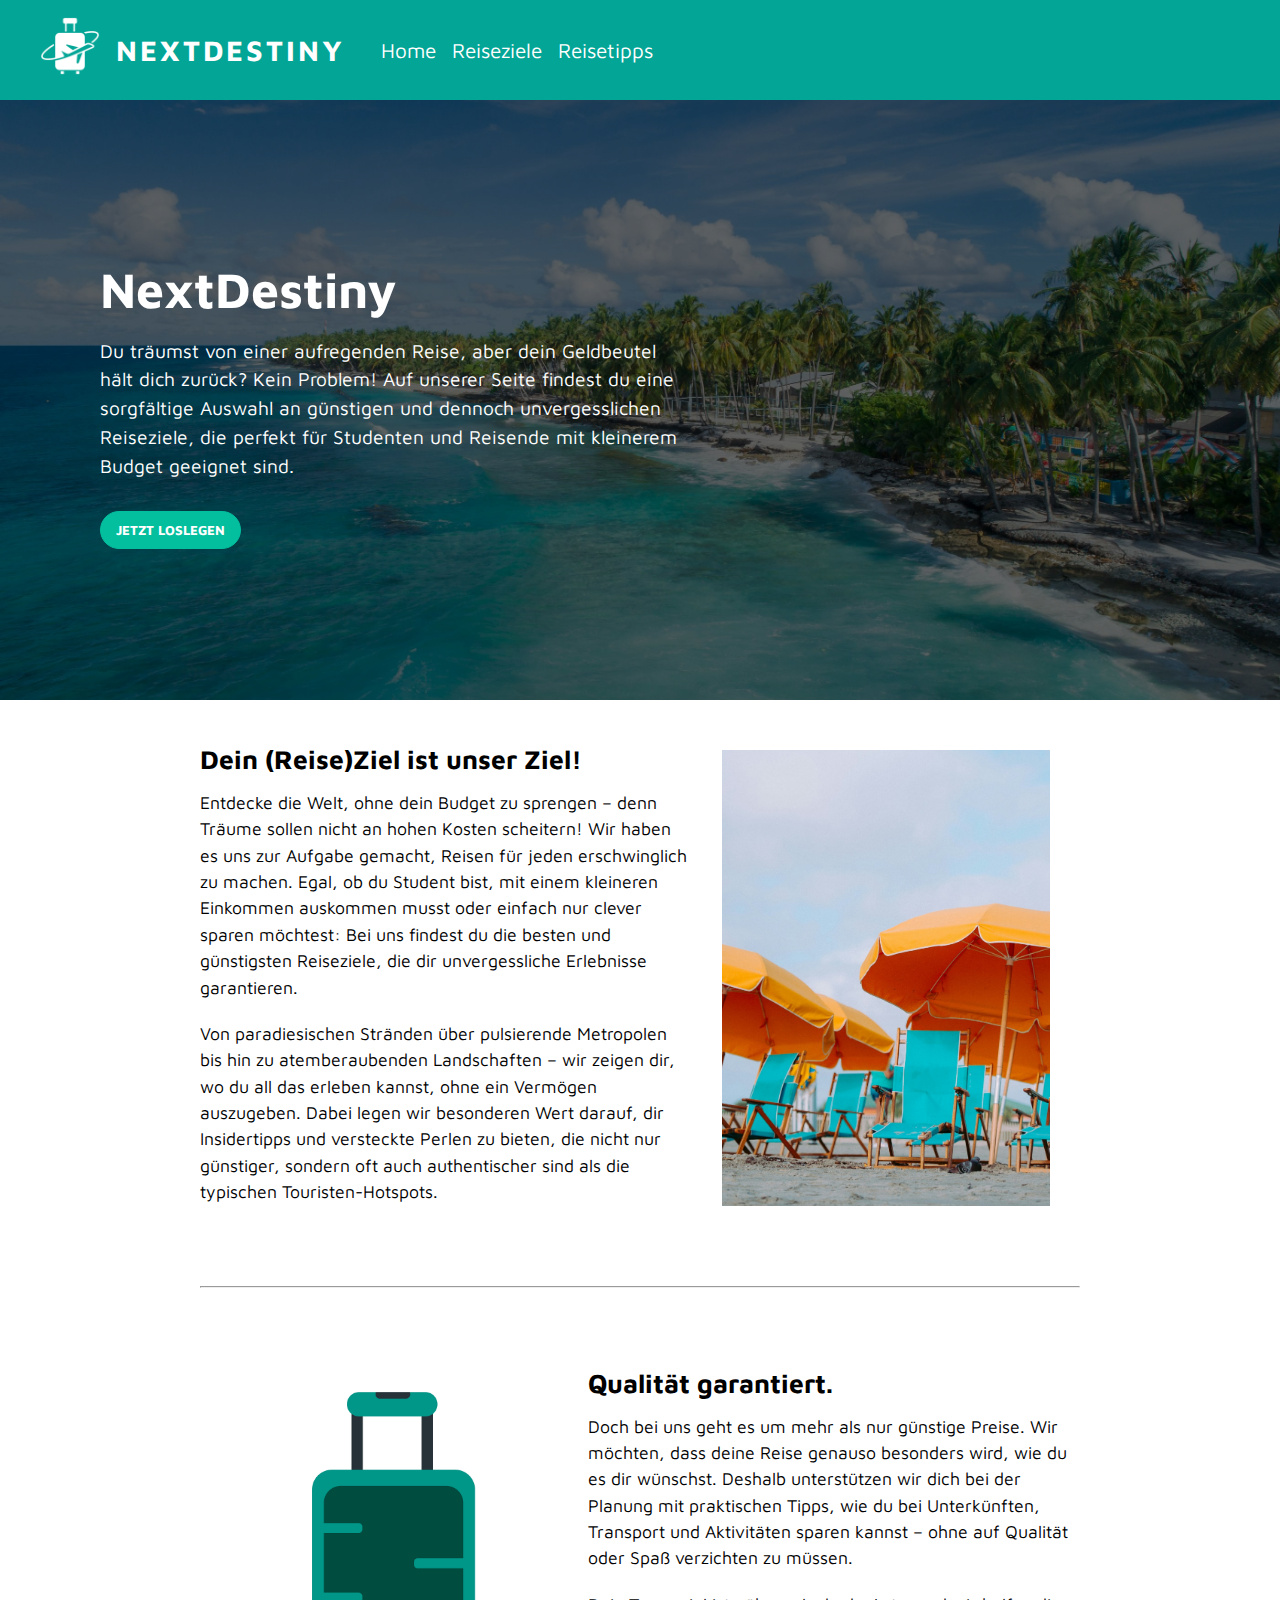
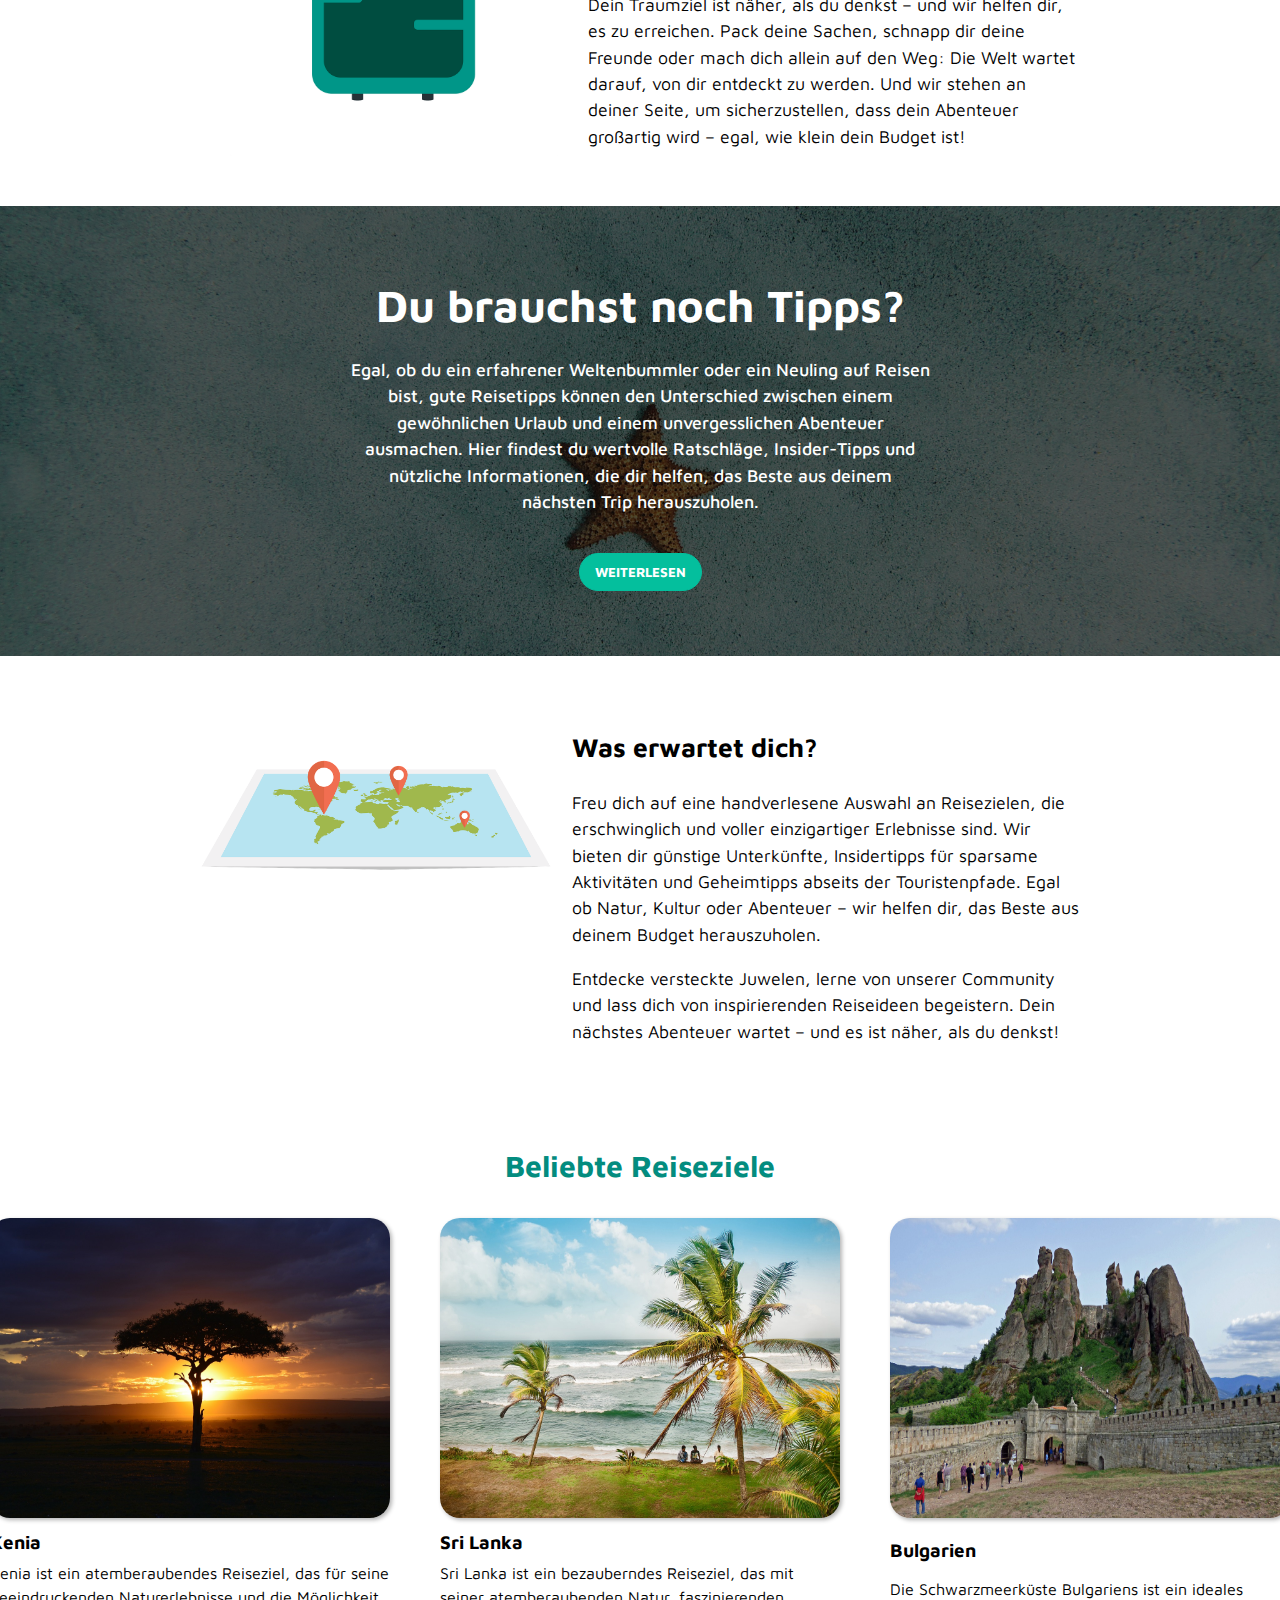
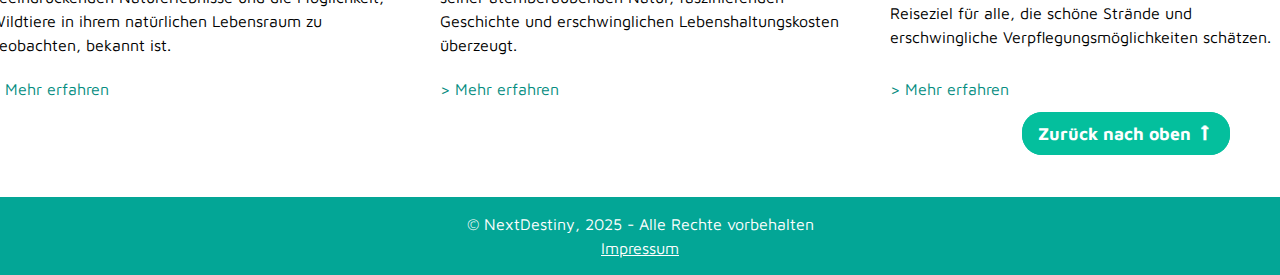
==== index.html @ 3f6e86ed "Initialer Commit" ====
<!DOCTYPE html>
<html lang="de">
<head>
  <meta name="viewport" content="width=device-width, initial-scale=1.0">
  <meta charset="UTF-8">
  <link rel="stylesheet" href="./css/style.css">
  <link rel="stylesheet" href="./css/tablet.css">
  <link rel="stylesheet" href="./css/mobile.css">



  <title>NextDestiny</title>
</head>
<body>
  <header>
    <!-- Navigation -->
    <nav class="navbar" id="navbar">
      <div class="menu-toggle" id="mobile-menu">
        <span class="bar"></span>
        <span class="bar"></span>
        <span class="bar"></span>
      </div>
        <ul class="nav-list">
          <li><a href="./index.html"><img src="./img/logo.png" alt=""></a></li>
          <li class="name"><a href="./index.html">NextDestiny</a></li>
          <li><a href="./index.html">Home</a></li>
          <li><a href="./reiseziele.html">Reiseziele</a></li>
          <li><a href="./reisetipps.html">Reisetipps</a></li>
        </ul>
    </nav>

    <!-- Banner -->
    <div class="header-image">
      <div class="background-img"></div>
      <div class="text">
        <h1>NextDestiny</h1>
        <p>Du träumst von einer aufregenden Reise, aber dein Geldbeutel hält dich zurück? Kein Problem! Auf unserer Seite findest du eine sorgfältige Auswahl an günstigen und dennoch unvergesslichen Reiseziele, die perfekt für Studenten und Reisende mit kleinerem Budget geeignet sind. </p>
        <button><a href="#about-1">Jetzt loslegen</a></button>
      </div>
    </div>

  </header>

  <main>
    <section id="about-1">
        <div class="about-container">
          <div class="about-text">
            <h2>Dein (Reise)Ziel ist unser Ziel!</h2>
            <p>
              Entdecke die Welt, ohne dein Budget zu sprengen – denn Träume sollen nicht an hohen Kosten scheitern! Wir haben es uns zur Aufgabe gemacht, Reisen für jeden erschwinglich zu machen. Egal, ob du Student bist, mit einem kleineren Einkommen auskommen musst oder einfach nur clever sparen möchtest: Bei uns findest du die besten und günstigsten Reiseziele, die dir unvergessliche Erlebnisse garantieren.
            </p>

            <p>
              Von paradiesischen Stränden über pulsierende Metropolen bis hin zu atemberaubenden Landschaften – wir zeigen dir, wo du all das erleben kannst, ohne ein Vermögen auszugeben. Dabei legen wir besonderen Wert darauf, dir Insidertipps und versteckte Perlen zu bieten, die nicht nur günstiger, sondern oft auch authentischer sind als die typischen Touristen-Hotspots.
            </p>
          </div>
          <div class="about-img">
            <img src="./img/about-1.jpg" alt="Blick auf blaue Liegen und orangene Sonnenschirme, die im warmen Sand an einem Strand aufgestellt sind">
          </div>
        </div>
    </section>

    <hr>

    <section id="about-2">
      <div class="about-container">
        <div class="about-img">
          <img src="./img/about-img.png" alt="Illustration eines Reisekoffers">
        </div>
        <div class="about-text">
          <h2>Qualität garantiert.</h2>
          <p>
            Doch bei uns geht es um mehr als nur günstige Preise. Wir möchten, dass deine Reise genauso besonders wird, wie du es dir wünschst. Deshalb unterstützen wir dich bei der Planung mit praktischen Tipps, wie du bei Unterkünften, Transport und Aktivitäten sparen kannst – ohne auf Qualität oder Spaß verzichten zu müssen.
          </p>

          <p>
            Dein Traumziel ist näher, als du denkst – und wir helfen dir, es zu erreichen. Pack deine Sachen, schnapp dir deine Freunde oder mach dich allein auf den Weg: Die Welt wartet darauf, von dir entdeckt zu werden. Und wir stehen an deiner Seite, um sicherzustellen, dass dein Abenteuer großartig wird – egal, wie klein dein Budget ist!
          </p>
        </div>
      </div>
    </section>

    <section id="tipps">
      <!-- Banner 2 -->
      <div class="tipps-image">
        <div class="tipps-background-img"></div>
        <div class="tipps-text">
          <h1>Du brauchst noch Tipps?</h1>
          <p>Egal, ob du ein erfahrener Weltenbummler oder ein Neuling auf Reisen bist, gute Reisetipps können den Unterschied zwischen einem gewöhnlichen Urlaub und einem unvergesslichen Abenteuer ausmachen. Hier findest du wertvolle Ratschläge, Insider-Tipps und nützliche Informationen, die dir helfen, das Beste aus deinem nächsten Trip herauszuholen. </p>
          <button><a href="./reisetipps.html">Weiterlesen</a></button>
        </div>
      </div>
    </section>

    <section id="expectation">
      <img src="./img/expectation-img.png" alt="Illustration einer Landkarte, auf der ein paar Punkte makiert sind">
      <div class="expectation-text">
        <h2>Was erwartet dich?</h2>
        <p>
          Freu dich auf eine handverlesene Auswahl an Reisezielen, die erschwinglich und voller einzigartiger Erlebnisse sind. Wir bieten dir günstige Unterkünfte, Insidertipps für sparsame Aktivitäten und Geheimtipps abseits der Touristenpfade. Egal ob Natur, Kultur oder Abenteuer – wir helfen dir, das Beste aus deinem Budget herauszuholen.
        </p>

        <p>
          Entdecke versteckte Juwelen, lerne von unserer Community und lass dich von inspirierenden Reiseideen begeistern. Dein nächstes Abenteuer wartet – und es ist näher, als du denkst!
        </p>
      </div>
    </section>


    <section id="top-destinations">
      <h2>Beliebte Reiseziele</h2>

      <div class="destinations">
        <div id="column1" class="column">
          <img src="./img/destination-1.jpg" alt="Ein majestätischer Baum vor der atemberaubenden Kulisse eines kenianischen Sonnenuntergangs.">
          <h3>Kenia</h3>
          <p>Kenia ist ein atemberaubendes Reiseziel, das für seine beeindruckenden Naturerlebnisse und die Möglichkeit, Wildtiere in ihrem natürlichen Lebensraum zu beobachten, bekannt ist. </p>
          <a href="./reiseziele.html#kenia"> > Mehr erfahren</a>
        </div>

        <div id="column2" class="column">
          <img src="./img/destination-2.jpg" alt="Ein majestätischer Baum vor der atemberaubenden Kulisse eines kenianischen Sonnenuntergangs.">
          <h3>Sri Lanka</h3>
          <p>Sri Lanka ist ein bezauberndes Reiseziel, das mit seiner atemberaubenden Natur, faszinierenden Geschichte und erschwinglichen Lebenshaltungskosten überzeugt. </p>
          <a href="./reiseziele.html#sri-lanka"> > Mehr erfahren</a>
        </div>

        <div id="column3" class="column">
          <img src="./img/destination-3.jpg" alt="Ein majestätischer Baum vor der atemberaubenden Kulisse eines kenianischen Sonnenuntergangs.">
          <h3>Bulgarien</h3>
          <p>Die Schwarzmeerküste Bulgariens ist ein ideales Reiseziel für alle, die schöne Strände und erschwingliche Verpflegungsmöglichkeiten schätzen.</p>
          <a href="./reiseziele.html#bulgarien"> > Mehr erfahren</a>
        </div>
      </div>

    </section>

    <section id="back-to-top">
      <a href="#navbar">Zurück nach oben 🠕</a>
    </section>

  </main>

  <footer> &copy; NextDestiny, 2025 - Alle Rechte vorbehalten  
    <br>
    <a href="./impressum.html">Impressum</a> 
  </footer>

  <script>
    document.addEventListener("DOMContentLoaded", function() {
      document.getElementById("mobile-menu").addEventListener("click", function() {
        document.querySelector(".nav-list").classList.toggle("active");
      })
    });

    document.querySelectorAll(".nav-list a").forEach(link => {
      link.addEventListener("click", function() {
        document.querySelector(".nav-list").classList.remove("active");
      })
    })
  </script>



</body>
</html>
---- css/style.css ----
@import url('https://fonts.googleapis.com/css2?family=Maven+Pro:wght@400..900&family=Raleway:ital,wght@0,100..900;1,100..900&family=Trispace:wght@100..800&display=swap');
html {
    scroll-behavior: smooth;
}

body {
    margin: 0;
    padding: 0;
    font-family: "Maven Pro", serif;
    line-height: 1.5;
}

/* Navigation */
.navbar {
    display: flex;
    justify-content: space-between;
    background-color: #03A696;
    box-shadow: 0px 2px 4px rgba(0,0,0,0.1);
}

.nav-list {
    list-style: none;
    display: flex;
    gap: 1rem;
    align-items: center;
    justify-content: center;
}

.nav-list img {
    width: 60px;
    height: 60px;
}

.nav-list li {
    list-style: none;
    font-size: 1.3em;
}

.nav-list li a {
    text-decoration: none;
    color: white;
}

.nav-list li a:hover {
    font-weight: bold;
    transition: 0.2s ease;
}

.nav-list .name {
    font-size: 1.8em;
    letter-spacing: 3px;
    padding-right: 20px;
    text-transform: uppercase;
    font-weight: bold;
}

.menu-toggle{
    display: none;
    flex-direction: column;
    cursor: pointer;
    padding: 20px;
    /* position: absolute;  Burger Menü Rechts*/
    /*right: 20px;          Burger Menü Rechts*/
    background-color: #03A696;
}

.menu-toggle .bar {
    background-color: white;
    height: 2.5px;
    width: 30px;
    margin: 3px 0;
}

/* Banner */
.header-image {
    position: relative;
    width: 100%;
    height: 600px;
    display: flex;
    align-items: center; /* Vertikal zentrieren */
}
 .header-image p {
     width: 50%;
     font-size: 1.2em;
     margin: 10px 0;
 }
.background-img {
    background-image: url(../img/header2.jpg);
    filter: brightness(0.4);
    background-repeat: no-repeat;
    background-position: center;
    background-size: cover;
    position: absolute;
    height: 100%;
    width: 100%;
    z-index: 1;
}
.text{
    position: relative;
    color: white;
    z-index: 2;
    padding-left: 100px;
}
.text h1{
    margin: 0;
    padding: 0;
    font-size: 50px;
}
.text{
    position: relative;
    color: white;
    z-index: 2;
    padding-left: 100px;
}

.header-image button{
    margin-top: 20px;
    border: 1px solid #04BF9D;
    border-radius: 20px;
    padding: 10px 15px;
    background-color: #04BF9D ;
    cursor: pointer;
}

.header-image button:hover{
    background-color: #038C7F;
    border-color: #038C7F;
}

.header-image button a{
    text-decoration: none;
    color: white;
    font-family: "Maven Pro", serif;
    font-weight: bold;
    text-transform: uppercase;

}

/* Main */

#about-1 {
    justify-content: center; /* Zentriert den Inhalt horizontal */
    align-items: center; /* Zentriert den Inhalt vertikal */
    margin: 20px 200px;
}

#about-1 .about-container{
    display: flex;
    width: 100%;
    height: 100%;
}

#about-1 .about-text{
    width: 60%;
    display: flex;
    flex-direction: column;
    justify-content: center; /* Vertikal zentrieren des Textes */
    font-size: 1.1em;
    padding: 20px 0;

}
#about-1 .about-text p {
    margin: 10px 0;
}
#about-1 .about-text h2 {
    margin: 0;
}

#about-1 .about-img{
    width: 40%;
    display: flex;
    align-items: center; /* Zentriert das Bild vertikal */
    justify-content: center;
    padding: 30px;
}

#about-1 img{
    width: 100%;
    height: 100%;
    object-fit: cover;
}
main hr{
    margin: 50px 200px;
    color: #04BF9D;
}
#about-2 {
    justify-content: center; /* Zentriert den Inhalt horizontal */
    align-items: center; /* Zentriert den Inhalt vertikal */
    margin: 20px 200px;
}

#about-2 .about-container{
    display: flex;
    width: 100%;
    height: 100%;
}

#about-2 .about-text{
    width: 60%;
    display: flex;
    flex-direction: column;
    justify-content: center; /* Vertikal zentrieren des Textes */
    font-size: 1.1em;
    padding: 20px 0;

}
#about-2 .about-text p {
    margin: 10px 0;
}
#about-2 .about-text h2 {
    margin: 0;
}

#about-2 .about-img{
    width: 40%;
    display: flex;
    align-items: center; /* Zentriert das Bild vertikal */
    justify-content: center;
    padding: 30px;
}

#about-2 img{
    width: 100%;
    height: 100%;
    object-fit: cover;
}
/* Banner */
.tipps-image {
    position: relative;
    width: 100%;
    height: 450px;
    display: flex;
    align-items: center; /* Vertikal zentrieren */
    text-align: center;
}
.tipps-image p {
    font-size: 1.1em;
    padding: 0 350px;
    font-weight: 500;
}

.tipps-text{
    position: relative;
    color: white;
    z-index: 2;
}

.tipps-text h1{
    margin: 0;
    padding: 0;
    font-size: 45px;
}

.tipps-background-img {
    background-image: url(../img/tipps-background.jpg);
    filter: brightness(0.4);
    background-repeat: no-repeat;
    background-position: center;
    background-size: cover;
    position: absolute;
    height: 100%;
    width: 100%;
    z-index: 1;
}

.tipps-image button{
    margin-top: 20px;
    border: 1px solid #04BF9D;
    border-radius: 20px;
    padding: 10px 15px;
    background-color: #04BF9D ;
    cursor: pointer;
}

.tipps-image button:hover{
    background-color: #038C7F;
    border-color: #038C7F;
}

.tipps-image button a{
    text-decoration: none;
    color: white;
    font-family: "Maven Pro", serif;
    font-weight: bold;
    text-transform: uppercase;

}



#expectation{
    display: flex;
    margin: 50px 200px 80px 200px;

}

#expectation .expectation-text{
    text-align: left;
    font-size: 1.1em;
}

#expectation img{
    width: 40%;
    height: 40%;
    margin-top: 50px;
    margin-right: 20px;
}

#top-destinations h2{
    text-align: center;
    color: #038C7F;
    font-size: 30px;
    margin-bottom: 30px;
}
#top-destinations .destinations{
    display: flex;
    gap: 50px;
    justify-content: center;
}
#top-destinations .destinations img{
    width: 400px;
    height: 300px;
    border-radius: 20px;
    box-shadow: 2px 2px 4px rgba(0,0,0,0.3);
}
#top-destinations .destinations .column{
    width: 400px;
    display: flex;
    flex-direction: column;
    justify-content: space-between; /*Link auf gleicher Höhe*/

}
#top-destinations .destinations .column h3{
    margin-top: 10px;
    margin-bottom: 0;
}

#top-destinations .destinations .column p{
    margin-top: 5px;
    margin-bottom: 20px;
}
#top-destinations .destinations .column a{
    color: #038C7F ;
    text-decoration: none;

}

#top-destinations .destinations .column a:hover{
    color:#04BF9D ;
    text-decoration-line: underline;
}

#back-to-top{
    text-align: end;
    margin-right: 50px;
    margin-top: 20px;

}
#back-to-top a{
    text-decoration: none;
    color: white;
    font-weight: bold;
    font-size: 1.1em;
    border: 1px solid #04BF9D;
    border-radius: 20px;
    padding: 10px 15px;
    background-color: #04BF9D ;
    cursor: pointer;

}

#back-to-top a:hover{
    text-decoration-line: underline;
    background-color: #038C7F;
    border-color: #038C7F;
}

footer{
    padding: 15px 0;
    margin-top: 50px;
    background-color:  #03A696;
    color: white;
    text-align: center;
}

footer a {
    color: #FFF;
}
---- css/tablet.css ----
@media (max-width: 992px){

    .menu-toggle{
        display: flex;
        z-index: 10;
    }

    .nav-list{
        display: none; /*Menü vom Desktop ausblenden*/
        flex-direction: column;
        background-color: #03A696;
        position: absolute;
        top: 49px;
        right: 0;
        left: 0;
        padding: 20px;
        z-index: 9;
    }

    .nav-list .name{
        display: none;
    }

    .nav-list li{
        text-align: center;
        margin-bottom: 10px;
    }

    .nav-list li:last-child{
        border: none;
    }

    .nav-list.active{
        display: block;
    }

    .header-image p {
        width: 80%;
    }

    /* Content ------------------------------------------------------------------------------------------*/
    #about-1 {
        margin: 20px 100px;
    }

    #about-1 .about-text p {
        margin: 10px 0;
    }
    #about-1 .about-text h2 {
        margin: 0;
    }

    #about-1 .about-img{
        padding: 10px;
    }

    main hr{
        margin: 50px 100px;
    }

    #about-2 {
        margin: 20px;
    }

    #about-2 .about-text{
        width: 60%;
        display: flex;
        flex-direction: column;
        justify-content: center; /* Vertikal zentrieren des Textes */
        font-size: 1.1em;
        padding: 20px 0;

    }
    #about-2 .about-text p {
        margin: 10px 30px 10px 0;
    }

    #about-2 .about-img{
        width: 30%;
        display: flex;
        align-items: center; /* Zentriert das Bild vertikal */
        justify-content: center;
        padding: 10px;
    }

    #about-2 img{
        width: 100%;
        height: 100%;
        object-fit: cover;
    }
    
    #expectation{
        display: flex;
        margin-left: 50px;
        margin-right: 50px;
    }
    
    #expectation .expectation-text{
        text-align: left;
    }
    
    #expectation img{
        width: 40%;
        height: 80%;
        margin-top: 110px;
        margin-right: 20px;
    }

    /* Banner */
    .tipps-image {
        height: 400px;
    }
    .tipps-image p {
        padding: 0 100px;
    }

    .tipps-text h1{
        font-size: 40px;
    }

    #top-destinations h2{
        text-align: center;
        color: #038C7F;
        font-size: 30px;
        margin-bottom: 30px;
    }
    #top-destinations .destinations {
        display: grid;
        grid-template-columns: 1fr 1fr;
        gap: 50px;
        margin: 0 50px;
    }

    #top-destinations #column1{
        grid-column-start: 1;
        grid-column-end: 2;
        grid-row: 1;
    }
    #top-destinations #column2{
        grid-column-start: 2;
        grid-column-end: 3;
        grid-row: 1;
    }

    #top-destinations #column3{
        grid-column-start: 1;
        grid-column-end: 3;
        grid-row: 2;
    }
    #top-destinations .destinations img{
        width: 100%;
        height: auto;
        border-radius: 20px;
        box-shadow: 2px 2px 4px rgba(0,0,0,0.3);
    }
    #top-destinations .destinations .column{
        width: 100%;
        display: flex;
        flex-direction: column;
        justify-content: space-between; /*Link auf gleicher Höhe*/

    }
    #top-destinations .destinations .column h3{
        margin-top: 10px;
        margin-bottom: 0;
    }

    #top-destinations .destinations .column p{
        margin-top: 5px;
        margin-bottom: 20px;
    }
    #top-destinations .destinations .column a{
        color: #038C7F ;
        text-decoration: none;

    }

    #top-destinations .destinations .column a:hover{
        color:#04BF9D ;
        text-decoration-line: underline;
    }

    #back-to-top{
        text-align: end;
        margin-right: 50px;
        margin-top: 20px;

    }

    #back-to-top{
        text-align: end;
        margin-right: 30px;
        margin-top: 20px;

    }

    #back-to-top a{
        font-size: 1.0em;
    }
    
}
---- css/mobile.css ----
@media (max-width: 768px){

    .menu-toggle{
        display: flex;
        z-index: 10;
    }

    .nav-list{
        display: none; /*Menü vom Desktop ausblenden*/
        flex-direction: column;
        background-color: #03A696;
        position: absolute;
        top: 49px;
        right: 0;
        left: 0;
        padding: 20px;
        z-index: 9;
    }

    .nav-list .name{
        display: none;
    }

    .nav-list li{
        text-align: center;
        margin-bottom: 10px;
    }

    .nav-list li:last-child{
        border: none;
    }

    .nav-list.active{
        display: block;
        background-color: #03A696;
    }

    .header-image {
        position: relative;
        width: 100%;
        height: 600px;
        display: flex;
        align-items: center;
    }
    .header-image p {
        width: 100%;
        font-size: 1.3em;
        margin: 10px 0;
        line-height: 1.4;
    }
    .background-img {
        background-image: url(../img/header2.jpg);
        filter: brightness(0.4);
        background-repeat: no-repeat;
        background-position: center;
        background-size: cover;
        position: absolute;
        height: 100%;
        width: 100%;
        z-index: 1;
    }
    .text{
        position: relative;
        color: white;
        z-index: 2;
        padding: 40px;
        text-align: center;
    }
    .text h1{
        margin: 0;
        padding: 0;
        font-size: 55px;
    }

    .header-image button{
        margin-top: 30px;
        border: 1px solid #04BF9D;
        border-radius: 30px;
        padding: 15px 25px;
        background-color: #04BF9D ;
        cursor: pointer;
    }

    .header-image button:hover{
        background-color: #038C7F;
        border-color: #038C7F;
    }

    .header-image button a{
        text-decoration: none;
        color: white;
        font-family: "Maven Pro", serif;
        font-weight: bold;
        text-transform: uppercase;
        font-size: 1.1em;

    }

    /* Main */

    #about-1 {
        margin: 50px;
    }

    #about-1 .about-container{
        display: flex;
        flex-direction: column;
        justify-content: center;
        align-items: center;
    }

    #about-1 .about-text{
        width: 100%;
        display: flex;
        flex-direction: column;
        justify-content: center; /* Vertikal zentrieren des Textes */
        font-size: 1.1em;
        padding: 0;

    }


    #about-1 .about-img{
        width: 80%;
        padding-top: 20px;
    }


    main hr{
        margin: 50px 50px;
    }

    #about-2 {
        margin: 50px;
    }


    #about-2 .about-text{
        width: 100%;
        display: flex;
        flex-direction: column;
        justify-content: center; /* Vertikal zentrieren des Textes */
        font-size: 1.1em;
        padding: 0;

    }


    #about-2 .about-img{
       display: none;
    }

    /* Banner */
    .tipps-image {
        position: relative;
        width: 100%;
        height: 580px;
        display: flex;
        align-items: center; /* Vertikal zentrieren */
        text-align: center;
    }
    .tipps-image p {
        font-size: 1.1em;
        padding: 0 50px;
        font-weight: 500;
    }

    .tipps-text{
        position: relative;
        color: white;
        z-index: 2;
    }

    .tipps-text h1{
        margin: 0;
        padding: 0;
        font-size: 35px;
    }
    
    #expectation{
        display: block;
        margin-left: 50px;
        margin-right: 50px;
    }
    
    #expectation .expectation-text{
        text-align: left;
    }
    
    #expectation img{
        display: none;
    }

    #top-destinations .destinations {
        display: grid;
        grid-template-columns: 1fr;
        grid-template-rows: 1fr 1fr 1fr;
        gap: 50px;
        margin: 0 30px;
    }

    #top-destinations #column1{
        grid-column-start: 1;
        grid-column-end: 1;
        grid-row: 1;
    }
    #top-destinations #column2{
        grid-column-start: 1;
        grid-column-end: 1;
        grid-row: 2;
    }

    #top-destinations #column3{
        grid-column-start: 1;
        grid-column-end: 1;
        grid-row: 3;
    }

    #top-destinations .destinations img{
        width: 100%;
        height: auto;
        border-radius: 20px;
        box-shadow: 2px 2px 4px rgba(0,0,0,0.3);
    }
    #top-destinations .destinations .column{
        width: 100%;
        display: flex;
        flex-direction: column;
        justify-content: space-between; /*Link auf gleicher Höhe*/

    }

    #back-to-top{
        text-align: center;
        margin-right: 0;
        margin-top: 50px;

    }
    #back-to-top a{
        font-size: 1.0em;
    }


}
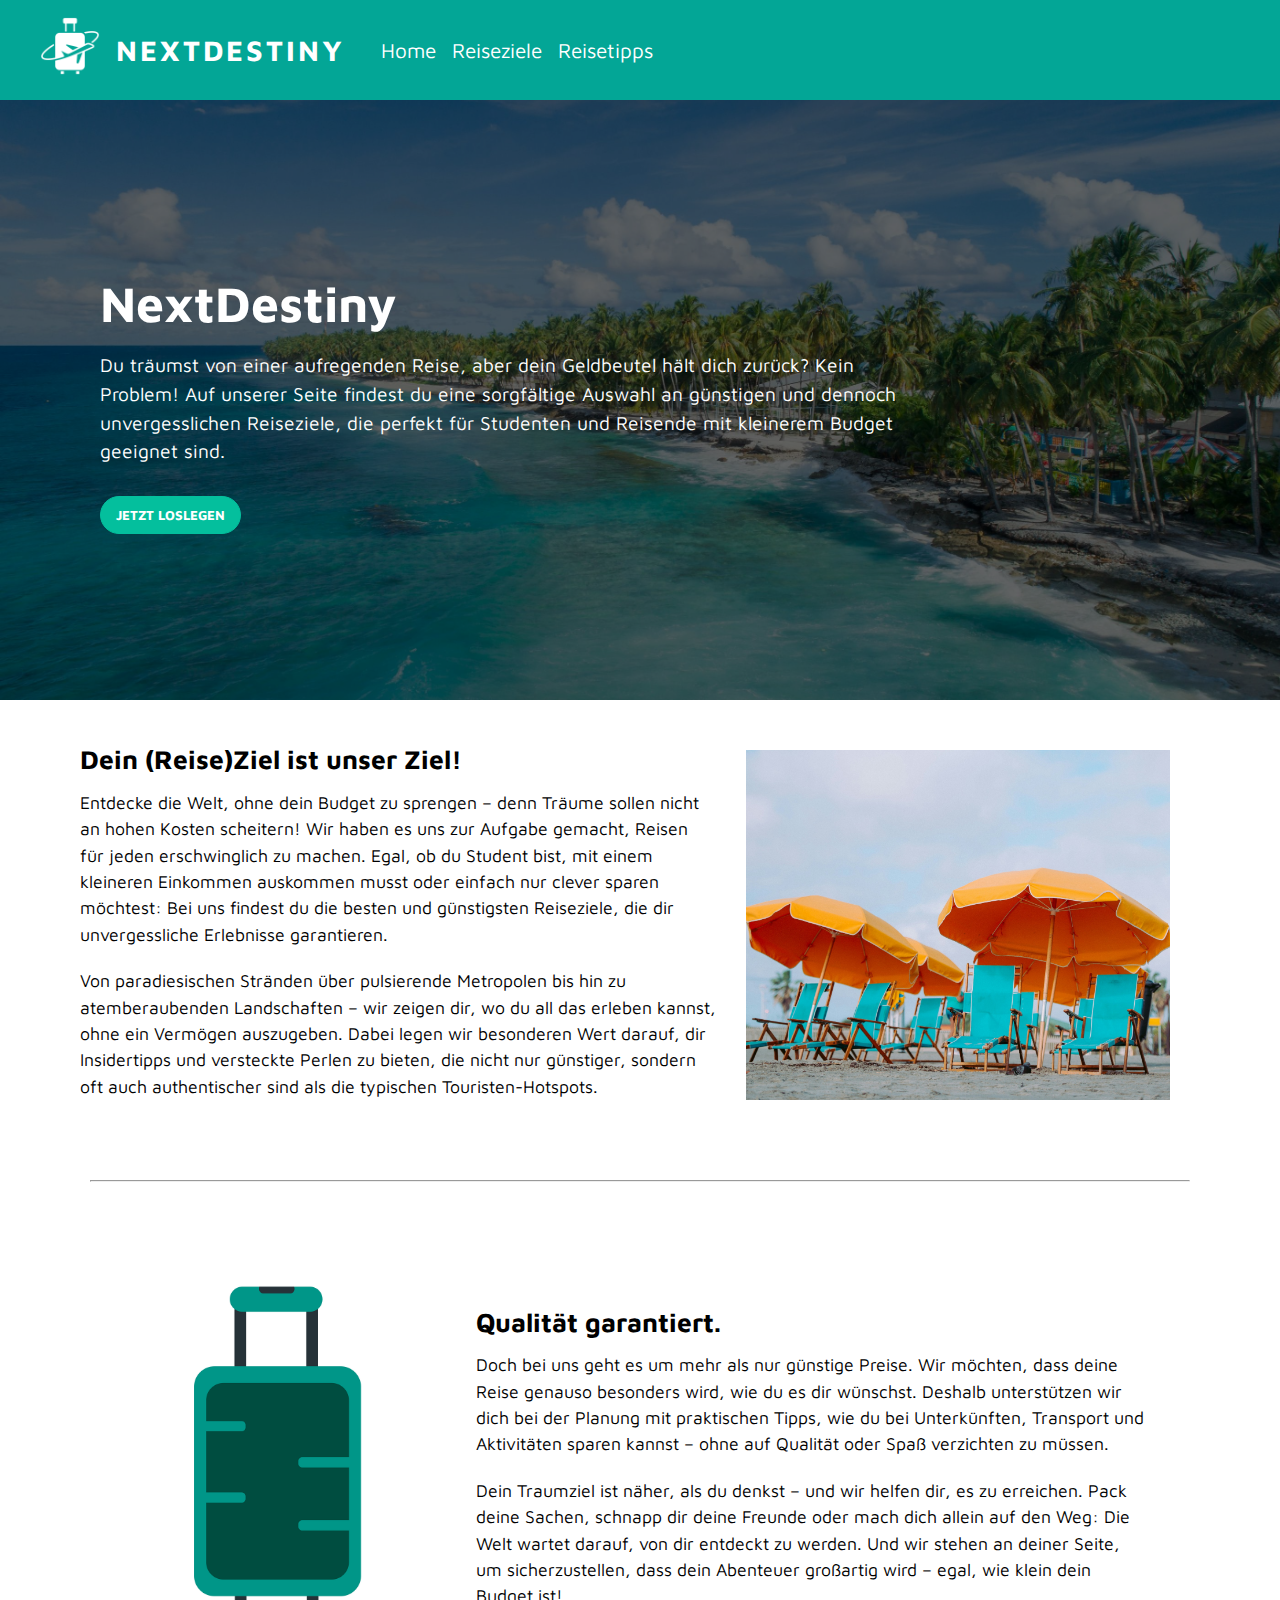
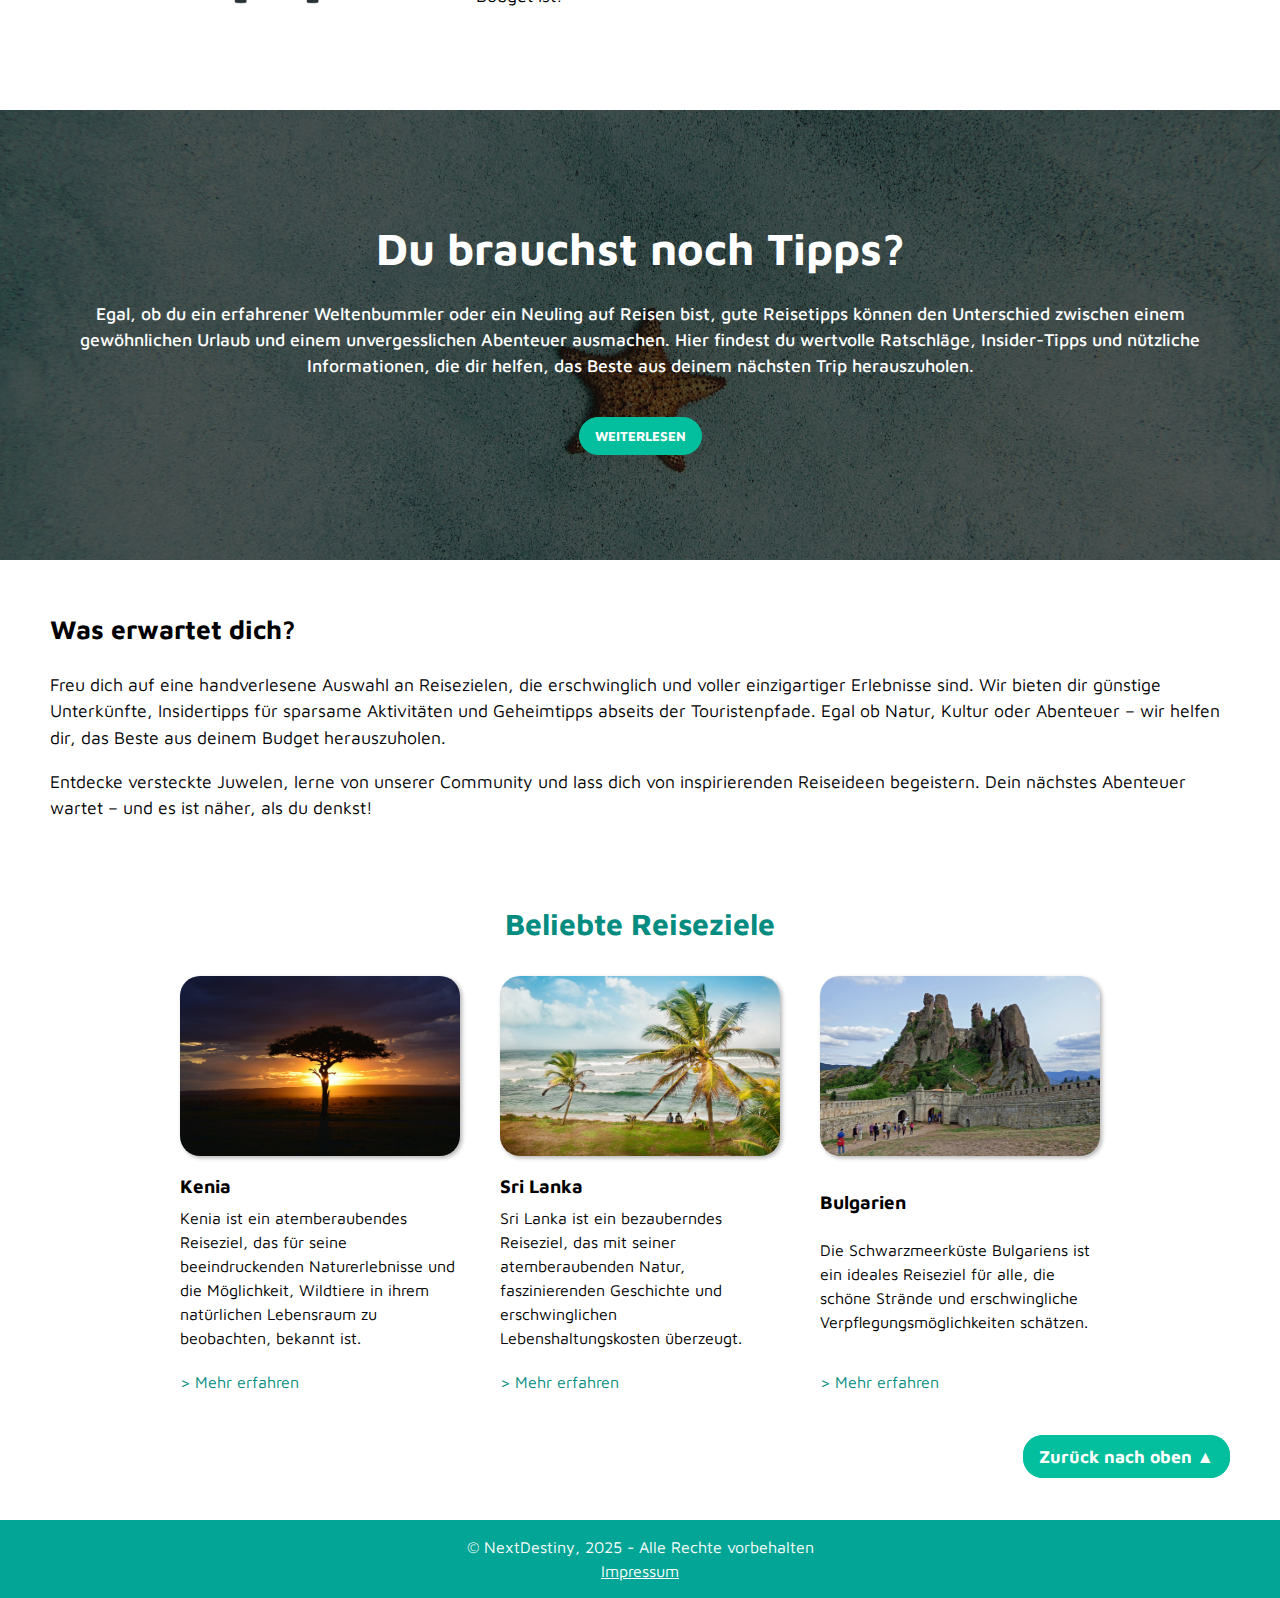
==== commit 0e322838: "Update all" ====
--- a/index.html
+++ b/index.html
@@ -1,166 +1,188 @@
-<!DOCTYPE html>
-<html lang="de">
-<head>
-  <meta name="viewport" content="width=device-width, initial-scale=1.0">
-  <meta charset="UTF-8">
-  <link rel="stylesheet" href="./css/style.css">
-  <link rel="stylesheet" href="./css/tablet.css">
-  <link rel="stylesheet" href="./css/mobile.css">
-
-
-
-  <title>NextDestiny</title>
-</head>
-<body>
-  <header>
-    <!-- Navigation -->
-    <nav class="navbar" id="navbar">
-      <div class="menu-toggle" id="mobile-menu">
-        <span class="bar"></span>
-        <span class="bar"></span>
-        <span class="bar"></span>
-      </div>
-        <ul class="nav-list">
-          <li><a href="./index.html"><img src="./img/logo.png" alt=""></a></li>
-          <li class="name"><a href="./index.html">NextDestiny</a></li>
-          <li><a href="./index.html">Home</a></li>
-          <li><a href="./reiseziele.html">Reiseziele</a></li>
-          <li><a href="./reisetipps.html">Reisetipps</a></li>
-        </ul>
-    </nav>
-
-    <!-- Banner -->
-    <div class="header-image">
-      <div class="background-img"></div>
-      <div class="text">
-        <h1>NextDestiny</h1>
-        <p>Du träumst von einer aufregenden Reise, aber dein Geldbeutel hält dich zurück? Kein Problem! Auf unserer Seite findest du eine sorgfältige Auswahl an günstigen und dennoch unvergesslichen Reiseziele, die perfekt für Studenten und Reisende mit kleinerem Budget geeignet sind. </p>
-        <button><a href="#about-1">Jetzt loslegen</a></button>
-      </div>
-    </div>
-
-  </header>
-
-  <main>
-    <section id="about-1">
-        <div class="about-container">
-          <div class="about-text">
-            <h2>Dein (Reise)Ziel ist unser Ziel!</h2>
-            <p>
-              Entdecke die Welt, ohne dein Budget zu sprengen – denn Träume sollen nicht an hohen Kosten scheitern! Wir haben es uns zur Aufgabe gemacht, Reisen für jeden erschwinglich zu machen. Egal, ob du Student bist, mit einem kleineren Einkommen auskommen musst oder einfach nur clever sparen möchtest: Bei uns findest du die besten und günstigsten Reiseziele, die dir unvergessliche Erlebnisse garantieren.
-            </p>
-
-            <p>
-              Von paradiesischen Stränden über pulsierende Metropolen bis hin zu atemberaubenden Landschaften – wir zeigen dir, wo du all das erleben kannst, ohne ein Vermögen auszugeben. Dabei legen wir besonderen Wert darauf, dir Insidertipps und versteckte Perlen zu bieten, die nicht nur günstiger, sondern oft auch authentischer sind als die typischen Touristen-Hotspots.
-            </p>
-          </div>
-          <div class="about-img">
-            <img src="./img/about-1.jpg" alt="Blick auf blaue Liegen und orangene Sonnenschirme, die im warmen Sand an einem Strand aufgestellt sind">
-          </div>
-        </div>
-    </section>
-
-    <hr>
-
-    <section id="about-2">
-      <div class="about-container">
-        <div class="about-img">
-          <img src="./img/about-img.png" alt="Illustration eines Reisekoffers">
-        </div>
-        <div class="about-text">
-          <h2>Qualität garantiert.</h2>
-          <p>
-            Doch bei uns geht es um mehr als nur günstige Preise. Wir möchten, dass deine Reise genauso besonders wird, wie du es dir wünschst. Deshalb unterstützen wir dich bei der Planung mit praktischen Tipps, wie du bei Unterkünften, Transport und Aktivitäten sparen kannst – ohne auf Qualität oder Spaß verzichten zu müssen.
-          </p>
-
-          <p>
-            Dein Traumziel ist näher, als du denkst – und wir helfen dir, es zu erreichen. Pack deine Sachen, schnapp dir deine Freunde oder mach dich allein auf den Weg: Die Welt wartet darauf, von dir entdeckt zu werden. Und wir stehen an deiner Seite, um sicherzustellen, dass dein Abenteuer großartig wird – egal, wie klein dein Budget ist!
-          </p>
-        </div>
-      </div>
-    </section>
-
-    <section id="tipps">
-      <!-- Banner 2 -->
-      <div class="tipps-image">
-        <div class="tipps-background-img"></div>
-        <div class="tipps-text">
-          <h1>Du brauchst noch Tipps?</h1>
-          <p>Egal, ob du ein erfahrener Weltenbummler oder ein Neuling auf Reisen bist, gute Reisetipps können den Unterschied zwischen einem gewöhnlichen Urlaub und einem unvergesslichen Abenteuer ausmachen. Hier findest du wertvolle Ratschläge, Insider-Tipps und nützliche Informationen, die dir helfen, das Beste aus deinem nächsten Trip herauszuholen. </p>
-          <button><a href="./reisetipps.html">Weiterlesen</a></button>
-        </div>
-      </div>
-    </section>
-
-    <section id="expectation">
-      <img src="./img/expectation-img.png" alt="Illustration einer Landkarte, auf der ein paar Punkte makiert sind">
-      <div class="expectation-text">
-        <h2>Was erwartet dich?</h2>
-        <p>
-          Freu dich auf eine handverlesene Auswahl an Reisezielen, die erschwinglich und voller einzigartiger Erlebnisse sind. Wir bieten dir günstige Unterkünfte, Insidertipps für sparsame Aktivitäten und Geheimtipps abseits der Touristenpfade. Egal ob Natur, Kultur oder Abenteuer – wir helfen dir, das Beste aus deinem Budget herauszuholen.
-        </p>
-
-        <p>
-          Entdecke versteckte Juwelen, lerne von unserer Community und lass dich von inspirierenden Reiseideen begeistern. Dein nächstes Abenteuer wartet – und es ist näher, als du denkst!
-        </p>
-      </div>
-    </section>
-
-
-    <section id="top-destinations">
-      <h2>Beliebte Reiseziele</h2>
-
-      <div class="destinations">
-        <div id="column1" class="column">
-          <img src="./img/destination-1.jpg" alt="Ein majestätischer Baum vor der atemberaubenden Kulisse eines kenianischen Sonnenuntergangs.">
-          <h3>Kenia</h3>
-          <p>Kenia ist ein atemberaubendes Reiseziel, das für seine beeindruckenden Naturerlebnisse und die Möglichkeit, Wildtiere in ihrem natürlichen Lebensraum zu beobachten, bekannt ist. </p>
-          <a href="./reiseziele.html#kenia"> > Mehr erfahren</a>
-        </div>
-
-        <div id="column2" class="column">
-          <img src="./img/destination-2.jpg" alt="Ein majestätischer Baum vor der atemberaubenden Kulisse eines kenianischen Sonnenuntergangs.">
-          <h3>Sri Lanka</h3>
-          <p>Sri Lanka ist ein bezauberndes Reiseziel, das mit seiner atemberaubenden Natur, faszinierenden Geschichte und erschwinglichen Lebenshaltungskosten überzeugt. </p>
-          <a href="./reiseziele.html#sri-lanka"> > Mehr erfahren</a>
-        </div>
-
-        <div id="column3" class="column">
-          <img src="./img/destination-3.jpg" alt="Ein majestätischer Baum vor der atemberaubenden Kulisse eines kenianischen Sonnenuntergangs.">
-          <h3>Bulgarien</h3>
-          <p>Die Schwarzmeerküste Bulgariens ist ein ideales Reiseziel für alle, die schöne Strände und erschwingliche Verpflegungsmöglichkeiten schätzen.</p>
-          <a href="./reiseziele.html#bulgarien"> > Mehr erfahren</a>
-        </div>
-      </div>
-
-    </section>
-
-    <section id="back-to-top">
-      <a href="#navbar">Zurück nach oben 🠕</a>
-    </section>
-
-  </main>
-
-  <footer> &copy; NextDestiny, 2025 - Alle Rechte vorbehalten  
-    <br>
-    <a href="./impressum.html">Impressum</a> 
-  </footer>
-
-  <script>
-    document.addEventListener("DOMContentLoaded", function() {
-      document.getElementById("mobile-menu").addEventListener("click", function() {
-        document.querySelector(".nav-list").classList.toggle("active");
-      })
-    });
-
-    document.querySelectorAll(".nav-list a").forEach(link => {
-      link.addEventListener("click", function() {
-        document.querySelector(".nav-list").classList.remove("active");
-      })
-    })
-  </script>
-
-
-
-</body>
+<!DOCTYPE html>
+<html lang="de">
+<head>
+  <meta name="viewport" content="width=device-width, initial-scale=1.0">
+  <meta charset="UTF-8">
+  <link rel="icon" type="image/png" href="./img/favicon.png"> <!-- Favicon -->
+  <link rel="stylesheet" href="./css/style.css">
+  <link rel="stylesheet" href="./css/desktop_1000px.css">
+  <link rel="stylesheet" href="./css/tablet.css">
+  <link rel="stylesheet" href="./css/mobile.css">
+
+
+  <title>NextDestiny</title>
+</head>
+<body>
+  <header>
+
+    <!-- Navigation -->
+    <nav class="navbar" id="navbar">
+      <div class="menu-toggle" id="mobile-menu">
+        <span class="bar"></span>
+        <span class="bar"></span>
+        <span class="bar"></span>
+      </div>
+        <ul class="nav-list">
+          <li><a href="./index.html"><img src="./img/logo.png" alt=""></a></li>
+          <li class="name"><a href="./index.html">NextDestiny</a></li>
+          <li><a href="./index.html">Home</a></li>
+          <li><a href="./reiseziele.html">Reiseziele</a></li>
+          <li><a href="./reisetipps.html">Reisetipps</a></li>
+        </ul>
+    </nav>
+
+
+    <!-- Header-Banner -->
+    <div class="header-image">
+      <div class="background-img"></div>
+      <div class="text">
+        <h1>NextDestiny</h1>
+        <p>Du träumst von einer aufregenden Reise, aber dein Geldbeutel hält dich zurück? Kein Problem! Auf unserer Seite findest du eine sorgfältige Auswahl an günstigen und dennoch unvergesslichen Reiseziele, die perfekt für Studenten und Reisende mit kleinerem Budget geeignet sind. </p>
+        <button><a href="#about-1">Jetzt loslegen</a></button>
+      </div>
+    </div>
+
+  </header>
+
+
+  <!-- About -->
+  <main>
+    <section id="about-1">
+        <div class="about-container">
+
+          <div class="about-text">
+            <h2>Dein (Reise)Ziel ist unser Ziel!</h2>
+            <p>
+              Entdecke die Welt, ohne dein Budget zu sprengen – denn Träume sollen nicht an hohen Kosten scheitern! Wir haben es uns zur Aufgabe gemacht, Reisen für jeden erschwinglich zu machen. Egal, ob du Student bist, mit einem kleineren Einkommen auskommen musst oder einfach nur clever sparen möchtest: Bei uns findest du die besten und günstigsten Reiseziele, die dir unvergessliche Erlebnisse garantieren.
+            </p>
+
+            <p>
+              Von paradiesischen Stränden über pulsierende Metropolen bis hin zu atemberaubenden Landschaften – wir zeigen dir, wo du all das erleben kannst, ohne ein Vermögen auszugeben. Dabei legen wir besonderen Wert darauf, dir Insidertipps und versteckte Perlen zu bieten, die nicht nur günstiger, sondern oft auch authentischer sind als die typischen Touristen-Hotspots.
+            </p>
+
+          </div>
+          <div class="about-img">
+            <img src="./img/about-1.jpg" alt="Blick auf blaue Liegen und orangene Sonnenschirme, die im warmen Sand an einem Strand aufgestellt sind">
+          </div>
+
+        </div>
+    </section>
+
+
+    <hr>
+
+
+    <section id="about-2">
+      <div class="about-container">
+
+        <div class="about-img">
+          <img src="./img/about-img.png" alt="Illustration eines Reisekoffers">
+        </div>
+
+        <div class="about-text">
+          <h2>Qualität garantiert.</h2>
+          <p>
+            Doch bei uns geht es um mehr als nur günstige Preise. Wir möchten, dass deine Reise genauso besonders wird, wie du es dir wünschst. Deshalb unterstützen wir dich bei der Planung mit praktischen Tipps, wie du bei Unterkünften, Transport und Aktivitäten sparen kannst – ohne auf Qualität oder Spaß verzichten zu müssen.
+          </p>
+
+          <p>
+            Dein Traumziel ist näher, als du denkst – und wir helfen dir, es zu erreichen. Pack deine Sachen, schnapp dir deine Freunde oder mach dich allein auf den Weg: Die Welt wartet darauf, von dir entdeckt zu werden. Und wir stehen an deiner Seite, um sicherzustellen, dass dein Abenteuer großartig wird – egal, wie klein dein Budget ist!
+          </p>
+        </div>
+
+      </div>
+    </section>
+
+
+    <!-- Tipps Banner -->
+    <section id="tipps">
+      <!-- Banner 2 -->
+      <div class="tipps-image">
+        <div class="tipps-background-img"></div>
+        <div class="tipps-text">
+          <h1>Du brauchst noch Tipps?</h1>
+          <p>Egal, ob du ein erfahrener Weltenbummler oder ein Neuling auf Reisen bist, gute Reisetipps können den Unterschied zwischen einem gewöhnlichen Urlaub und einem unvergesslichen Abenteuer ausmachen. Hier findest du wertvolle Ratschläge, Insider-Tipps und nützliche Informationen, die dir helfen, das Beste aus deinem nächsten Trip herauszuholen. </p>
+          <button><a href="./reisetipps.html">Weiterlesen</a></button>
+        </div>
+      </div>
+    </section>
+
+
+    <!-- Expectation Text -->
+    <section id="expectation">
+      <img src="./img/expectation-img.png" alt="Illustration einer Landkarte, auf der ein paar Punkte makiert sind">
+      <div class="expectation-text">
+        <h2>Was erwartet dich?</h2>
+        <p>
+          Freu dich auf eine handverlesene Auswahl an Reisezielen, die erschwinglich und voller einzigartiger Erlebnisse sind. Wir bieten dir günstige Unterkünfte, Insidertipps für sparsame Aktivitäten und Geheimtipps abseits der Touristenpfade. Egal ob Natur, Kultur oder Abenteuer – wir helfen dir, das Beste aus deinem Budget herauszuholen.
+        </p>
+
+        <p>
+          Entdecke versteckte Juwelen, lerne von unserer Community und lass dich von inspirierenden Reiseideen begeistern. Dein nächstes Abenteuer wartet – und es ist näher, als du denkst!
+        </p>
+      </div>
+    </section>
+
+
+    <!-- Top Destinations -->
+    <section id="top-destinations">
+      <h2>Beliebte Reiseziele</h2>
+
+      <div class="destinations">
+        <div id="column1" class="column">
+          <a href="./reiseziele.html#kenia"><img src="./img/destination-1.jpg" alt="Ein majestätischer Baum vor der atemberaubenden Kulisse eines kenianischen Sonnenuntergangs."></a>
+          <h3>Kenia</h3>
+          <p>Kenia ist ein atemberaubendes Reiseziel, das für seine beeindruckenden Naturerlebnisse und die Möglichkeit, Wildtiere in ihrem natürlichen Lebensraum zu beobachten, bekannt ist. </p>
+          <a href="./reiseziele.html#kenia"> > Mehr erfahren</a>
+        </div>
+
+        <div id="column2" class="column">
+          <a href="./reiseziele.html#sri-lanka"><img src="./img/destination-2.jpg" alt="Ein majestätischer Baum vor der atemberaubenden Kulisse eines kenianischen Sonnenuntergangs."></a>
+          <h3>Sri Lanka</h3>
+          <p>Sri Lanka ist ein bezauberndes Reiseziel, das mit seiner atemberaubenden Natur, faszinierenden Geschichte und erschwinglichen Lebenshaltungskosten überzeugt. </p>
+          <a href="./reiseziele.html#sri-lanka"> > Mehr erfahren</a>
+        </div>
+
+        <div id="column3" class="column">
+          <a href="./reiseziele.html#bulgarien"><img src="./img/destination-3.jpg" alt="Ein majestätischer Baum vor der atemberaubenden Kulisse eines kenianischen Sonnenuntergangs."></a>
+          <h3>Bulgarien</h3>
+          <p>Die Schwarzmeerküste Bulgariens ist ein ideales Reiseziel für alle, die schöne Strände und erschwingliche Verpflegungsmöglichkeiten schätzen.</p>
+          <a href="./reiseziele.html#bulgarien"> > Mehr erfahren</a>
+        </div>
+      </div>
+
+    </section>
+
+
+    <!-- Back to Top Button -->
+    <section id="back-to-top">
+      <a href="#navbar">Zurück nach oben &#9650;</a>
+    </section>
+
+  </main>
+
+
+  <!-- Footer -->
+  <footer> &copy; NextDestiny, 2025 - Alle Rechte vorbehalten  
+    <br>
+    <a href="./impressum.html">Impressum</a> 
+  </footer>
+
+
+  <!-- Javascript Nav -->
+  <script>
+    document.addEventListener("DOMContentLoaded", function() {
+      document.getElementById("mobile-menu").addEventListener("click", function() {
+        document.querySelector(".nav-list").classList.toggle("active");
+      })
+    });
+
+    document.querySelectorAll(".nav-list a").forEach(link => {
+      link.addEventListener("click", function() {
+        document.querySelector(".nav-list").classList.remove("active");
+      })
+    })
+  </script>
+
+</body>
 </html>--- a/css/style.css
+++ b/css/style.css
@@ -1,388 +1,400 @@
-@import url('https://fonts.googleapis.com/css2?family=Maven+Pro:wght@400..900&family=Raleway:ital,wght@0,100..900;1,100..900&family=Trispace:wght@100..800&display=swap');
-html {
-    scroll-behavior: smooth;
-}
-
-body {
-    margin: 0;
-    padding: 0;
-    font-family: "Maven Pro", serif;
-    line-height: 1.5;
-}
-
-/* Navigation */
-.navbar {
-    display: flex;
-    justify-content: space-between;
-    background-color: #03A696;
-    box-shadow: 0px 2px 4px rgba(0,0,0,0.1);
-}
-
-.nav-list {
-    list-style: none;
-    display: flex;
-    gap: 1rem;
-    align-items: center;
-    justify-content: center;
-}
-
-.nav-list img {
-    width: 60px;
-    height: 60px;
-}
-
-.nav-list li {
-    list-style: none;
-    font-size: 1.3em;
-}
-
-.nav-list li a {
-    text-decoration: none;
-    color: white;
-}
-
-.nav-list li a:hover {
-    font-weight: bold;
-    transition: 0.2s ease;
-}
-
-.nav-list .name {
-    font-size: 1.8em;
-    letter-spacing: 3px;
-    padding-right: 20px;
-    text-transform: uppercase;
-    font-weight: bold;
-}
-
-.menu-toggle{
-    display: none;
-    flex-direction: column;
-    cursor: pointer;
-    padding: 20px;
-    /* position: absolute;  Burger Menü Rechts*/
-    /*right: 20px;          Burger Menü Rechts*/
-    background-color: #03A696;
-}
-
-.menu-toggle .bar {
-    background-color: white;
-    height: 2.5px;
-    width: 30px;
-    margin: 3px 0;
-}
-
-/* Banner */
-.header-image {
-    position: relative;
-    width: 100%;
-    height: 600px;
-    display: flex;
-    align-items: center; /* Vertikal zentrieren */
-}
- .header-image p {
-     width: 50%;
-     font-size: 1.2em;
-     margin: 10px 0;
- }
-.background-img {
-    background-image: url(../img/header2.jpg);
-    filter: brightness(0.4);
-    background-repeat: no-repeat;
-    background-position: center;
-    background-size: cover;
-    position: absolute;
-    height: 100%;
-    width: 100%;
-    z-index: 1;
-}
-.text{
-    position: relative;
-    color: white;
-    z-index: 2;
-    padding-left: 100px;
-}
-.text h1{
-    margin: 0;
-    padding: 0;
-    font-size: 50px;
-}
-.text{
-    position: relative;
-    color: white;
-    z-index: 2;
-    padding-left: 100px;
-}
-
-.header-image button{
-    margin-top: 20px;
-    border: 1px solid #04BF9D;
-    border-radius: 20px;
-    padding: 10px 15px;
-    background-color: #04BF9D ;
-    cursor: pointer;
-}
-
-.header-image button:hover{
-    background-color: #038C7F;
-    border-color: #038C7F;
-}
-
-.header-image button a{
-    text-decoration: none;
-    color: white;
-    font-family: "Maven Pro", serif;
-    font-weight: bold;
-    text-transform: uppercase;
-
-}
-
-/* Main */
-
-#about-1 {
-    justify-content: center; /* Zentriert den Inhalt horizontal */
-    align-items: center; /* Zentriert den Inhalt vertikal */
-    margin: 20px 200px;
-}
-
-#about-1 .about-container{
-    display: flex;
-    width: 100%;
-    height: 100%;
-}
-
-#about-1 .about-text{
-    width: 60%;
-    display: flex;
-    flex-direction: column;
-    justify-content: center; /* Vertikal zentrieren des Textes */
-    font-size: 1.1em;
-    padding: 20px 0;
-
-}
-#about-1 .about-text p {
-    margin: 10px 0;
-}
-#about-1 .about-text h2 {
-    margin: 0;
-}
-
-#about-1 .about-img{
-    width: 40%;
-    display: flex;
-    align-items: center; /* Zentriert das Bild vertikal */
-    justify-content: center;
-    padding: 30px;
-}
-
-#about-1 img{
-    width: 100%;
-    height: 100%;
-    object-fit: cover;
-}
-main hr{
-    margin: 50px 200px;
-    color: #04BF9D;
-}
-#about-2 {
-    justify-content: center; /* Zentriert den Inhalt horizontal */
-    align-items: center; /* Zentriert den Inhalt vertikal */
-    margin: 20px 200px;
-}
-
-#about-2 .about-container{
-    display: flex;
-    width: 100%;
-    height: 100%;
-}
-
-#about-2 .about-text{
-    width: 60%;
-    display: flex;
-    flex-direction: column;
-    justify-content: center; /* Vertikal zentrieren des Textes */
-    font-size: 1.1em;
-    padding: 20px 0;
-
-}
-#about-2 .about-text p {
-    margin: 10px 0;
-}
-#about-2 .about-text h2 {
-    margin: 0;
-}
-
-#about-2 .about-img{
-    width: 40%;
-    display: flex;
-    align-items: center; /* Zentriert das Bild vertikal */
-    justify-content: center;
-    padding: 30px;
-}
-
-#about-2 img{
-    width: 100%;
-    height: 100%;
-    object-fit: cover;
-}
-/* Banner */
-.tipps-image {
-    position: relative;
-    width: 100%;
-    height: 450px;
-    display: flex;
-    align-items: center; /* Vertikal zentrieren */
-    text-align: center;
-}
-.tipps-image p {
-    font-size: 1.1em;
-    padding: 0 350px;
-    font-weight: 500;
-}
-
-.tipps-text{
-    position: relative;
-    color: white;
-    z-index: 2;
-}
-
-.tipps-text h1{
-    margin: 0;
-    padding: 0;
-    font-size: 45px;
-}
-
-.tipps-background-img {
-    background-image: url(../img/tipps-background.jpg);
-    filter: brightness(0.4);
-    background-repeat: no-repeat;
-    background-position: center;
-    background-size: cover;
-    position: absolute;
-    height: 100%;
-    width: 100%;
-    z-index: 1;
-}
-
-.tipps-image button{
-    margin-top: 20px;
-    border: 1px solid #04BF9D;
-    border-radius: 20px;
-    padding: 10px 15px;
-    background-color: #04BF9D ;
-    cursor: pointer;
-}
-
-.tipps-image button:hover{
-    background-color: #038C7F;
-    border-color: #038C7F;
-}
-
-.tipps-image button a{
-    text-decoration: none;
-    color: white;
-    font-family: "Maven Pro", serif;
-    font-weight: bold;
-    text-transform: uppercase;
-
-}
-
-
-
-#expectation{
-    display: flex;
-    margin: 50px 200px 80px 200px;
-
-}
-
-#expectation .expectation-text{
-    text-align: left;
-    font-size: 1.1em;
-}
-
-#expectation img{
-    width: 40%;
-    height: 40%;
-    margin-top: 50px;
-    margin-right: 20px;
-}
-
-#top-destinations h2{
-    text-align: center;
-    color: #038C7F;
-    font-size: 30px;
-    margin-bottom: 30px;
-}
-#top-destinations .destinations{
-    display: flex;
-    gap: 50px;
-    justify-content: center;
-}
-#top-destinations .destinations img{
-    width: 400px;
-    height: 300px;
-    border-radius: 20px;
-    box-shadow: 2px 2px 4px rgba(0,0,0,0.3);
-}
-#top-destinations .destinations .column{
-    width: 400px;
-    display: flex;
-    flex-direction: column;
-    justify-content: space-between; /*Link auf gleicher Höhe*/
-
-}
-#top-destinations .destinations .column h3{
-    margin-top: 10px;
-    margin-bottom: 0;
-}
-
-#top-destinations .destinations .column p{
-    margin-top: 5px;
-    margin-bottom: 20px;
-}
-#top-destinations .destinations .column a{
-    color: #038C7F ;
-    text-decoration: none;
-
-}
-
-#top-destinations .destinations .column a:hover{
-    color:#04BF9D ;
-    text-decoration-line: underline;
-}
-
-#back-to-top{
-    text-align: end;
-    margin-right: 50px;
-    margin-top: 20px;
-
-}
-#back-to-top a{
-    text-decoration: none;
-    color: white;
-    font-weight: bold;
-    font-size: 1.1em;
-    border: 1px solid #04BF9D;
-    border-radius: 20px;
-    padding: 10px 15px;
-    background-color: #04BF9D ;
-    cursor: pointer;
-
-}
-
-#back-to-top a:hover{
-    text-decoration-line: underline;
-    background-color: #038C7F;
-    border-color: #038C7F;
-}
-
-footer{
-    padding: 15px 0;
-    margin-top: 50px;
-    background-color:  #03A696;
-    color: white;
-    text-align: center;
-}
-
-footer a {
-    color: #FFF;
-}
+@import url('https://fonts.googleapis.com/css2?family=Maven+Pro:wght@400..900&family=Raleway:ital,wght@0,100..900;1,100..900&family=Trispace:wght@100..800&display=swap');
+
+html {
+    scroll-behavior: smooth;
+}
+
+body {
+    margin: 0;
+    padding: 0;
+    font-family: "Maven Pro", serif;
+    line-height: 1.5;
+}
+
+/* Navigation ------------------------------------------------------------------------------------*/
+.navbar {
+    display: flex;
+    justify-content: space-between;
+    background-color: #03A696;
+    box-shadow: 0 2px 4px rgba(0,0,0,0.1); /*Horizontal Versatz, Vertikaler Versatz, Unschärfe*/
+}
+
+.nav-list {
+    list-style: none;
+    display: flex;
+    gap: 1rem;
+    align-items: center;
+    justify-content: center;
+}
+
+.nav-list img {
+    width: 60px;
+    height: 60px;
+}
+
+.nav-list li {
+    list-style: none;
+    font-size: 1.3em;
+}
+
+.nav-list li a {
+    text-decoration: none;
+    color: white;
+}
+
+.nav-list li a:hover {
+    font-weight: bold;
+    transition: 0.2s ease;
+}
+
+.nav-list .name {
+    font-size: 1.8em;
+    letter-spacing: 3px;
+    padding-right: 20px;
+    text-transform: uppercase;
+    font-weight: bold;
+}
+
+.menu-toggle{
+    display: none;
+    flex-direction: column;
+    cursor: pointer;
+    padding: 20px;
+    /* position: absolute;  Burger Menü Rechts*/
+    /*right: 20px;          Burger Menü Rechts*/
+    background-color: #03A696;
+}
+
+.menu-toggle .bar {
+    background-color: white;
+    height: 2.5px;
+    width: 30px;
+    margin: 3px 0;
+}
+
+/* Header-Banner ------------------------------------------------------------------------------------*/
+.header-image {
+    position: relative;
+    width: 100%;
+    height: 600px;
+    display: flex;
+    align-items: center; /* Vertikal zentrieren */
+}
+
+ .header-image p {
+     width: 50%;
+     font-size: 1.2em;
+     margin: 10px 0;
+ }
+
+.background-img {
+    background-image: url(../img/header2.jpg);
+    filter: brightness(0.4);
+    background-repeat: no-repeat;
+    background-position: center;
+    background-size: cover; /*Gesamte Bereich wird abgedeckt, Seitenverhältnis vom Bild wird beibehalten*/
+    position: absolute;
+    height: 100%;
+    width: 100%;
+    z-index: 1; /*Stapelreihenfolge -> Bild liegt unter dem Text*/
+}
+
+.text {
+    position: relative; /*Element bleibt an der LayoutStelle*/
+    color: white;
+    z-index: 2; /*Stapelreihenfolge -> Text liegt auf dem Bild*/
+    padding-left: 100px;
+}
+
+.text h1 {
+    margin: 0;
+    padding: 0;
+    font-size: 50px;
+}
+
+.header-image button {
+    margin-top: 20px;
+    border: 1px solid #04BF9D;
+    border-radius: 20px;
+    padding: 10px 15px;
+    background-color: #04BF9D ;
+    cursor: pointer;
+}
+
+.header-image button:hover{
+    background-color: #038C7F;
+    border-color: #038C7F;
+}
+
+.header-image button a{
+    text-decoration: none;
+    color: white;
+    font-family: "Maven Pro", serif;
+    font-weight: bold;
+    text-transform: uppercase;
+}
+
+/* Main ------------------------------------------------------------------------------------*/
+/* About 1 ------------------------------------------------------------------------------------*/
+#about-1 {
+    justify-content: center; /* Zentriert den Inhalt horizontal */
+    align-items: center; /* Zentriert den Inhalt vertikal */
+    margin: 20px 200px;
+}
+
+#about-1 .about-container{
+    display: flex;
+    width: 100%;
+    height: 100%;
+}
+
+#about-1 .about-text{
+    width: 60%;
+    display: flex;
+    flex-direction: column; /*Ausrichtung vertikal*/
+    justify-content: center; /* Vertikal zentrieren des Textes */
+    font-size: 1.1em;
+    padding: 20px 0;
+}
+
+#about-1 .about-text p {
+    margin: 10px 0;
+}
+
+#about-1 .about-text h2 {
+    margin: 0;
+}
+
+#about-1 .about-img {
+    width: 40%;
+    display: flex;
+    align-items: center; /* Zentriert das Bild vertikal */
+    justify-content: center;
+    padding: 30px;
+}
+
+#about-1 img {
+    width: 100%;
+    height: 100%;
+    object-fit: cover;
+}
+
+main hr {
+    margin: 50px 200px;
+    color: #04BF9D;
+}
+
+/* About 2 ------------------------------------------------------------------------------------*/
+#about-2 {
+    justify-content: center; /* Zentriert den Inhalt horizontal */
+    align-items: center; /* Zentriert den Inhalt vertikal */
+    margin: 20px 200px;
+}
+
+#about-2 .about-container {
+    display: flex;
+    width: 100%;
+    height: 100%;
+}
+
+#about-2 .about-text {
+    width: 60%;
+    display: flex;
+    flex-direction: column;
+    justify-content: center; /* Vertikal zentrieren des Textes */
+    font-size: 1.1em;
+    padding: 20px 0;
+}
+
+#about-2 .about-text p {
+    margin: 10px 0;
+}
+
+#about-2 .about-text h2 {
+    margin: 0;
+}
+
+#about-2 .about-img {
+    width: 40%;
+    display: flex;
+    align-items: center; /* Zentriert das Bild vertikal */
+    justify-content: center;
+    padding: 30px;
+}
+
+#about-2 img {
+    width: 100%;
+    height: 100%;
+    object-fit: cover;
+}
+
+/* Tipps-Banner ------------------------------------------------------------------------------------*/
+.tipps-image {
+    position: relative;
+    width: 100%;
+    height: 450px;
+    display: flex;
+    align-items: center; /* Vertikal zentrieren */
+    text-align: center;
+}
+
+.tipps-image p {
+    font-size: 1.1em;
+    padding: 0 350px;
+    font-weight: 500;
+}
+
+.tipps-text {
+    position: relative;
+    color: white;
+    z-index: 2;
+}
+
+.tipps-text h1 {
+    margin: 0;
+    padding: 0;
+    font-size: 45px;
+}
+
+.tipps-background-img {
+    background-image: url(../img/tipps-background.jpg);
+    filter: brightness(0.4);
+    background-repeat: no-repeat;
+    background-position: center;
+    background-size: cover;
+    position: absolute;
+    height: 100%;
+    width: 100%;
+    z-index: 1;
+}
+
+.tipps-image button {
+    margin-top: 20px;
+    border: 1px solid #04BF9D;
+    border-radius: 20px;
+    padding: 10px 15px;
+    background-color: #04BF9D ;
+    cursor: pointer;
+}
+
+.tipps-image button:hover {
+    background-color: #038C7F;
+    border-color: #038C7F;
+}
+
+.tipps-image button a {
+    text-decoration: none;
+    color: white;
+    font-family: "Maven Pro", serif;
+    font-weight: bold;
+    text-transform: uppercase;
+}
+
+/* Expectation Text ------------------------------------------------------------------------------------*/
+#expectation{
+    display: flex;
+    margin: 50px 200px 80px 200px;
+}
+
+#expectation .expectation-text {
+    text-align: left;
+    font-size: 1.1em;
+}
+
+#expectation img {
+    width: 40%;
+    height: 40%;
+    margin-top: 50px;
+    margin-right: 20px;
+}
+
+/* Top Destinations ------------------------------------------------------------------------------------*/
+#top-destinations h2 {
+    text-align: center;
+    color: #038C7F;
+    font-size: 30px;
+    margin-bottom: 30px;
+}
+
+#top-destinations .destinations {
+    display: flex;
+    gap: 50px;
+    justify-content: center;
+}
+
+#top-destinations .destinations img {
+    width: 400px;
+    height: 300px;
+    border-radius: 20px;
+    box-shadow: 2px 2px 4px rgba(0,0,0,0.3);
+    transition: transform 0.3s ease-in-out;
+}
+
+#top-destinations .destinations img:hover {
+    transform: translateY(-20px); /*Vertikal nach oben schieben*/
+}
+
+#top-destinations .destinations .column {
+    width: 400px;
+    display: flex;
+    flex-direction: column;
+    justify-content: space-between; /*Link auf gleicher Höhe*/
+}
+
+#top-destinations .destinations .column h3 {
+    margin-top: 10px;
+    margin-bottom: 0;
+}
+
+#top-destinations .destinations .column p {
+    margin-top: 5px;
+    margin-bottom: 20px;
+}
+
+#top-destinations .destinations .column a {
+    color: #038C7F ;
+    text-decoration: none;
+}
+
+#top-destinations .destinations .column a:hover {
+    color:#04BF9D ;
+    text-decoration-line: underline;
+}
+
+/* Back to Top Button ------------------------------------------------------------------------------------*/
+#back-to-top {
+    text-align: end;
+    margin-right: 50px;
+    margin-top: 20px;
+}
+
+#back-to-top a {
+    text-decoration: none;
+    color: white;
+    font-weight: bold;
+    font-size: 1.1em;
+    border: 1px solid #04BF9D;
+    border-radius: 20px;
+    padding: 10px 15px;
+    background-color: #04BF9D ;
+    cursor: pointer;
+}
+
+#back-to-top a:hover {
+    text-decoration-line: underline;
+    background-color: #038C7F;
+    border-color: #038C7F;
+}
+
+/* Footer ------------------------------------------------------------------------------------*/
+footer {
+    padding: 15px 0;
+    margin-top: 50px;
+    background-color:  #03A696;
+    color: white;
+    text-align: center;
+}
+
+footer a {
+    color: #FFF;
+}
--- a/css/desktop_1000px.css
+++ b/css/desktop_1000px.css
@@ -0,0 +1,64 @@
+@media (max-width: 1330px) {
+
+    /* Header-Banner ---------------------------------------------------------------------------------------*/
+    .header-image p {
+        width: 70%;
+    }
+
+    /* About 1 ---------------------------------------------------------------------------------------*/
+    #about-1 {
+        margin: 20px 80px;
+    }
+
+    main hr {
+        margin: 50px 90px;
+    }
+
+    /* About 2 ---------------------------------------------------------------------------------------*/
+    #about-2 {
+        margin: 20px 80px;
+    }
+
+    #about-2 .about-img {
+        width: 30%;
+    }
+
+    /* Expectation ---------------------------------------------------------------------------------------*/
+    #expectation {
+        display: block;
+        margin-left: 50px;
+        margin-right: 50px;
+    }
+
+    #expectation .expectation-text {
+        text-align: left;
+    }
+
+    #expectation img {
+        display: none;
+    }
+
+    /* Top Destinations ---------------------------------------------------------------------------------------*/
+    #top-destinations .destinations {
+        gap: 40px;
+    }
+
+    #top-destinations .destinations img {
+        width: 280px;
+        height: 180px;
+    }
+
+    #top-destinations .destinations .column {
+        width: 280px;
+    }
+
+    /* Tipps-Banner ---------------------------------------------------------------------------------------*/
+    .tipps-image p {
+        padding: 0 80px;
+    }
+
+    /* Back to top Button ---------------------------------------------------------------------------------------*/
+    #back-to-top {
+         margin-top: 50px;
+     }
+}--- a/css/tablet.css
+++ b/css/tablet.css
@@ -1,203 +1,212 @@
-@media (max-width: 992px){
-
-    .menu-toggle{
-        display: flex;
-        z-index: 10;
-    }
-
-    .nav-list{
-        display: none; /*Menü vom Desktop ausblenden*/
-        flex-direction: column;
-        background-color: #03A696;
-        position: absolute;
-        top: 49px;
-        right: 0;
-        left: 0;
-        padding: 20px;
-        z-index: 9;
-    }
-
-    .nav-list .name{
-        display: none;
-    }
-
-    .nav-list li{
-        text-align: center;
-        margin-bottom: 10px;
-    }
-
-    .nav-list li:last-child{
-        border: none;
-    }
-
-    .nav-list.active{
-        display: block;
-    }
-
-    .header-image p {
-        width: 80%;
-    }
-
-    /* Content ------------------------------------------------------------------------------------------*/
-    #about-1 {
-        margin: 20px 100px;
-    }
-
-    #about-1 .about-text p {
-        margin: 10px 0;
-    }
-    #about-1 .about-text h2 {
-        margin: 0;
-    }
-
-    #about-1 .about-img{
-        padding: 10px;
-    }
-
-    main hr{
-        margin: 50px 100px;
-    }
-
-    #about-2 {
-        margin: 20px;
-    }
-
-    #about-2 .about-text{
-        width: 60%;
-        display: flex;
-        flex-direction: column;
-        justify-content: center; /* Vertikal zentrieren des Textes */
-        font-size: 1.1em;
-        padding: 20px 0;
-
-    }
-    #about-2 .about-text p {
-        margin: 10px 30px 10px 0;
-    }
-
-    #about-2 .about-img{
-        width: 30%;
-        display: flex;
-        align-items: center; /* Zentriert das Bild vertikal */
-        justify-content: center;
-        padding: 10px;
-    }
-
-    #about-2 img{
-        width: 100%;
-        height: 100%;
-        object-fit: cover;
-    }
-    
-    #expectation{
-        display: flex;
-        margin-left: 50px;
-        margin-right: 50px;
-    }
-    
-    #expectation .expectation-text{
-        text-align: left;
-    }
-    
-    #expectation img{
-        width: 40%;
-        height: 80%;
-        margin-top: 110px;
-        margin-right: 20px;
-    }
-
-    /* Banner */
-    .tipps-image {
-        height: 400px;
-    }
-    .tipps-image p {
-        padding: 0 100px;
-    }
-
-    .tipps-text h1{
-        font-size: 40px;
-    }
-
-    #top-destinations h2{
-        text-align: center;
-        color: #038C7F;
-        font-size: 30px;
-        margin-bottom: 30px;
-    }
-    #top-destinations .destinations {
-        display: grid;
-        grid-template-columns: 1fr 1fr;
-        gap: 50px;
-        margin: 0 50px;
-    }
-
-    #top-destinations #column1{
-        grid-column-start: 1;
-        grid-column-end: 2;
-        grid-row: 1;
-    }
-    #top-destinations #column2{
-        grid-column-start: 2;
-        grid-column-end: 3;
-        grid-row: 1;
-    }
-
-    #top-destinations #column3{
-        grid-column-start: 1;
-        grid-column-end: 3;
-        grid-row: 2;
-    }
-    #top-destinations .destinations img{
-        width: 100%;
-        height: auto;
-        border-radius: 20px;
-        box-shadow: 2px 2px 4px rgba(0,0,0,0.3);
-    }
-    #top-destinations .destinations .column{
-        width: 100%;
-        display: flex;
-        flex-direction: column;
-        justify-content: space-between; /*Link auf gleicher Höhe*/
-
-    }
-    #top-destinations .destinations .column h3{
-        margin-top: 10px;
-        margin-bottom: 0;
-    }
-
-    #top-destinations .destinations .column p{
-        margin-top: 5px;
-        margin-bottom: 20px;
-    }
-    #top-destinations .destinations .column a{
-        color: #038C7F ;
-        text-decoration: none;
-
-    }
-
-    #top-destinations .destinations .column a:hover{
-        color:#04BF9D ;
-        text-decoration-line: underline;
-    }
-
-    #back-to-top{
-        text-align: end;
-        margin-right: 50px;
-        margin-top: 20px;
-
-    }
-
-    #back-to-top{
-        text-align: end;
-        margin-right: 30px;
-        margin-top: 20px;
-
-    }
-
-    #back-to-top a{
-        font-size: 1.0em;
-    }
-    
-}
-
-
+@media (max-width: 992px) {
+
+    /* Navigation ------------------------------------------------------------------------------------*/
+    .menu-toggle {
+        display: flex;
+        z-index: 10;
+    }
+
+    .nav-list {
+        display: none; /*Menü vom Desktop ausblenden*/
+        flex-direction: column;
+        background-color: #03A696;
+        position: absolute;
+        top: 49px;
+        right: 0;
+        left: 0;
+        padding: 20px;
+        z-index: 9;
+    }
+
+    .nav-list .name {
+        display: none;
+    }
+
+    .nav-list li {
+        text-align: center;
+        margin-bottom: 10px;
+    }
+
+    .nav-list li:last-child {
+        border: none;
+    }
+
+    .nav-list.active {
+        display: block;
+    }
+
+    .header-image p {
+        width: 80%;
+    }
+
+    /* Main ------------------------------------------------------------------------------------------*/
+    /* About 1 ---------------------------------------------------------------------------------------*/
+    #about-1 {
+        margin: 20px 100px;
+    }
+
+    #about-1 .about-text p {
+        margin: 10px 0;
+    }
+
+    #about-1 .about-text h2 {
+        margin: 0;
+    }
+
+    #about-1 .about-img {
+        padding: 10px;
+    }
+
+    main hr {
+        margin: 50px 100px;
+    }
+
+    /* About 2 ---------------------------------------------------------------------------------------*/
+    #about-2 {
+        margin: 20px;
+    }
+
+    #about-2 .about-text {
+        width: 60%;
+        display: flex;
+        flex-direction: column;
+        justify-content: center; /* Vertikal zentrieren des Textes */
+        font-size: 1.1em;
+        padding: 20px 0;
+    }
+
+    #about-2 .about-text p {
+        margin: 10px 30px 10px 0;
+    }
+
+    #about-2 .about-img {
+        width: 30%;
+        display: flex;
+        align-items: center; /* Zentriert das Bild vertikal */
+        justify-content: center;
+        padding: 10px;
+    }
+
+    #about-2 img {
+        width: 100%;
+        height: 100%;
+        object-fit: cover;
+    }
+
+    /* Expectation Text ---------------------------------------------------------------------------------------*/
+    #expectation {
+        display: flex;
+        margin-left: 50px;
+        margin-right: 50px;
+    }
+    
+    #expectation .expectation-text {
+        text-align: left;
+    }
+    
+    #expectation img {
+        width: 40%;
+        height: 80%;
+        margin-top: 110px;
+        margin-right: 20px;
+    }
+
+    /* Tipps-Banner ---------------------------------------------------------------------------------------*/
+    .tipps-image {
+        height: 400px;
+    }
+
+    .tipps-image p {
+        padding: 0 100px;
+    }
+
+    .tipps-text h1 {
+        font-size: 40px;
+    }
+
+    /* Top Destination ---------------------------------------------------------------------------------------*/
+    #top-destinations h2 {
+        text-align: center;
+        color: #038C7F;
+        font-size: 30px;
+        margin-bottom: 30px;
+    }
+
+    #top-destinations .destinations {
+        display: grid;
+        grid-template-columns: 1fr 1fr;
+        gap: 50px;
+        margin: 0 50px;
+    }
+
+    #top-destinations #column1 {
+        grid-column-start: 1;
+        grid-column-end: 2;
+        grid-row: 1;
+    }
+
+    #top-destinations #column2 {
+        grid-column-start: 2;
+        grid-column-end: 3;
+        grid-row: 1;
+    }
+
+    #top-destinations #column3 {
+        grid-column-start: 1;
+        grid-column-end: 3;
+        grid-row: 2;
+    }
+
+    #top-destinations .destinations img {
+        width: 100%;
+        height: auto;
+        border-radius: 20px;
+        box-shadow: 2px 2px 4px rgba(0,0,0,0.3);
+    }
+
+    #top-destinations .destinations .column {
+        width: 100%;
+        display: flex;
+        flex-direction: column;
+        justify-content: space-between; /*Link auf gleicher Höhe*/
+    }
+
+    #top-destinations .destinations .column h3 {
+        margin-top: 10px;
+        margin-bottom: 0;
+    }
+
+    #top-destinations .destinations .column p {
+        margin-top: 5px;
+        margin-bottom: 20px;
+    }
+
+    #top-destinations .destinations .column a {
+        color: #038C7F ;
+        text-decoration: none;
+
+    }
+
+    #top-destinations .destinations .column a:hover{
+        color:#04BF9D ;
+        text-decoration-line: underline;
+    }
+
+    /* Back to Top Button ---------------------------------------------------------------------------------------*/
+    #back-to-top {
+        text-align: end;
+        margin-right: 50px;
+        margin-top: 20px;
+    }
+
+    #back-to-top {
+        text-align: end;
+        margin-right: 30px;
+        margin-top: 20px;
+    }
+
+    #back-to-top a {
+        font-size: 1.0em;
+    }
+    
+}--- a/css/mobile.css
+++ b/css/mobile.css
@@ -1,244 +1,265 @@
-@media (max-width: 768px){
-
-    .menu-toggle{
-        display: flex;
-        z-index: 10;
-    }
-
-    .nav-list{
-        display: none; /*Menü vom Desktop ausblenden*/
-        flex-direction: column;
-        background-color: #03A696;
-        position: absolute;
-        top: 49px;
-        right: 0;
-        left: 0;
-        padding: 20px;
-        z-index: 9;
-    }
-
-    .nav-list .name{
-        display: none;
-    }
-
-    .nav-list li{
-        text-align: center;
-        margin-bottom: 10px;
-    }
-
-    .nav-list li:last-child{
-        border: none;
-    }
-
-    .nav-list.active{
-        display: block;
-        background-color: #03A696;
-    }
-
-    .header-image {
-        position: relative;
-        width: 100%;
-        height: 600px;
-        display: flex;
-        align-items: center;
-    }
-    .header-image p {
-        width: 100%;
-        font-size: 1.3em;
-        margin: 10px 0;
-        line-height: 1.4;
-    }
-    .background-img {
-        background-image: url(../img/header2.jpg);
-        filter: brightness(0.4);
-        background-repeat: no-repeat;
-        background-position: center;
-        background-size: cover;
-        position: absolute;
-        height: 100%;
-        width: 100%;
-        z-index: 1;
-    }
-    .text{
-        position: relative;
-        color: white;
-        z-index: 2;
-        padding: 40px;
-        text-align: center;
-    }
-    .text h1{
-        margin: 0;
-        padding: 0;
-        font-size: 55px;
-    }
-
-    .header-image button{
-        margin-top: 30px;
-        border: 1px solid #04BF9D;
-        border-radius: 30px;
-        padding: 15px 25px;
-        background-color: #04BF9D ;
-        cursor: pointer;
-    }
-
-    .header-image button:hover{
-        background-color: #038C7F;
-        border-color: #038C7F;
-    }
-
-    .header-image button a{
-        text-decoration: none;
-        color: white;
-        font-family: "Maven Pro", serif;
-        font-weight: bold;
-        text-transform: uppercase;
-        font-size: 1.1em;
-
-    }
-
-    /* Main */
-
-    #about-1 {
-        margin: 50px;
-    }
-
-    #about-1 .about-container{
-        display: flex;
-        flex-direction: column;
-        justify-content: center;
-        align-items: center;
-    }
-
-    #about-1 .about-text{
-        width: 100%;
-        display: flex;
-        flex-direction: column;
-        justify-content: center; /* Vertikal zentrieren des Textes */
-        font-size: 1.1em;
-        padding: 0;
-
-    }
-
-
-    #about-1 .about-img{
-        width: 80%;
-        padding-top: 20px;
-    }
-
-
-    main hr{
-        margin: 50px 50px;
-    }
-
-    #about-2 {
-        margin: 50px;
-    }
-
-
-    #about-2 .about-text{
-        width: 100%;
-        display: flex;
-        flex-direction: column;
-        justify-content: center; /* Vertikal zentrieren des Textes */
-        font-size: 1.1em;
-        padding: 0;
-
-    }
-
-
-    #about-2 .about-img{
-       display: none;
-    }
-
-    /* Banner */
-    .tipps-image {
-        position: relative;
-        width: 100%;
-        height: 580px;
-        display: flex;
-        align-items: center; /* Vertikal zentrieren */
-        text-align: center;
-    }
-    .tipps-image p {
-        font-size: 1.1em;
-        padding: 0 50px;
-        font-weight: 500;
-    }
-
-    .tipps-text{
-        position: relative;
-        color: white;
-        z-index: 2;
-    }
-
-    .tipps-text h1{
-        margin: 0;
-        padding: 0;
-        font-size: 35px;
-    }
-    
-    #expectation{
-        display: block;
-        margin-left: 50px;
-        margin-right: 50px;
-    }
-    
-    #expectation .expectation-text{
-        text-align: left;
-    }
-    
-    #expectation img{
-        display: none;
-    }
-
-    #top-destinations .destinations {
-        display: grid;
-        grid-template-columns: 1fr;
-        grid-template-rows: 1fr 1fr 1fr;
-        gap: 50px;
-        margin: 0 30px;
-    }
-
-    #top-destinations #column1{
-        grid-column-start: 1;
-        grid-column-end: 1;
-        grid-row: 1;
-    }
-    #top-destinations #column2{
-        grid-column-start: 1;
-        grid-column-end: 1;
-        grid-row: 2;
-    }
-
-    #top-destinations #column3{
-        grid-column-start: 1;
-        grid-column-end: 1;
-        grid-row: 3;
-    }
-
-    #top-destinations .destinations img{
-        width: 100%;
-        height: auto;
-        border-radius: 20px;
-        box-shadow: 2px 2px 4px rgba(0,0,0,0.3);
-    }
-    #top-destinations .destinations .column{
-        width: 100%;
-        display: flex;
-        flex-direction: column;
-        justify-content: space-between; /*Link auf gleicher Höhe*/
-
-    }
-
-    #back-to-top{
-        text-align: center;
-        margin-right: 0;
-        margin-top: 50px;
-
-    }
-    #back-to-top a{
-        font-size: 1.0em;
-    }
-
-
+
+@media (max-width: 768px) {
+
+    /* Navigation ---------------------------------------------------------------------------------------*/
+    .menu-toggle {
+        display: flex;
+        z-index: 10;
+    }
+
+    .nav-list {
+        display: none; /*Menü vom Desktop ausblenden*/
+        flex-direction: column;
+        background-color: #03A696;
+        position: absolute;
+        top: 49px;
+        right: 0;
+        left: 0;
+        padding: 20px;
+        z-index: 9;
+    }
+
+    .nav-list .name {
+        display: none;
+    }
+
+    .nav-list li {
+        text-align: center;
+        margin-bottom: 10px;
+    }
+
+    .nav-list li:last-child {
+        border: none;
+    }
+
+    .nav-list.active {
+        display: block;
+    }
+
+    /* Header-Banner ---------------------------------------------------------------------------------------*/
+    .header-image {
+        position: relative;
+        width: 100%;
+        height: 600px;
+        display: flex;
+        align-items: center;
+    }
+
+    .header-image p {
+        width: 100%;
+        font-size: 1.3em;
+        margin: 10px 0;
+        line-height: 1.4;
+    }
+
+    .background-img {
+        background-image: url(../img/header2.jpg);
+        filter: brightness(0.4);
+        background-repeat: no-repeat;
+        background-position: center;
+        background-size: cover;
+        position: absolute;
+        height: 100%;
+        width: 100%;
+        z-index: 1;
+    }
+
+    .text {
+        position: relative;
+        color: white;
+        z-index: 2;
+        padding: 40px;
+        text-align: center;
+    }
+
+    .text h1 {
+        margin: 0;
+        padding: 0;
+        font-size: 55px;
+    }
+
+    .header-image button {
+        margin-top: 30px;
+        border: 1px solid #04BF9D;
+        border-radius: 30px;
+        padding: 15px 25px;
+        background-color: #04BF9D ;
+        cursor: pointer;
+    }
+
+    .header-image button:hover {
+        background-color: #038C7F;
+        border-color: #038C7F;
+    }
+
+    .header-image button a {
+        text-decoration: none;
+        color: white;
+        font-family: "Maven Pro", serif;
+        font-weight: bold;
+        text-transform: uppercase;
+        font-size: 1.1em;
+    }
+
+    /* About 1 ---------------------------------------------------------------------------------------*/
+    #about-1 {
+        margin: 50px;
+    }
+
+    #about-1 .about-container {
+        display: flex;
+        flex-direction: column;
+        justify-content: center;
+        align-items: center;
+    }
+
+    #about-1 .about-text {
+        width: 100%;
+        display: flex;
+        flex-direction: column;
+        justify-content: center; /* Vertikal zentrieren des Textes */
+        font-size: 1.1em;
+        padding: 0;
+    }
+
+    #about-1 .about-img {
+        width: 80%;
+        padding-top: 20px;
+    }
+
+    main hr {
+        margin: 50px 50px;
+    }
+
+    /* About 2 ---------------------------------------------------------------------------------------*/
+    #about-2 {
+        margin: 50px;
+    }
+
+    #about-2 .about-text {
+        width: 100%;
+        display: flex;
+        flex-direction: column;
+        justify-content: center; /* Vertikal zentrieren des Textes */
+        font-size: 1.1em;
+        padding: 0;
+    }
+
+    #about-2 .about-img {
+       display: none;
+    }
+
+    /* Tipps-Banner ---------------------------------------------------------------------------------------*/
+    .tipps-image {
+        position: relative;
+        width: 100%;
+        height: 580px;
+        display: flex;
+        align-items: center; /* Vertikal zentrieren */
+        text-align: center;
+    }
+
+    .tipps-image p {
+        font-size: 1.1em;
+        padding: 0 50px;
+        font-weight: 500;
+    }
+
+    .tipps-text {
+        position: relative;
+        color: white;
+        z-index: 2;
+    }
+
+    .tipps-text h1 {
+        margin: 0;
+        padding: 0;
+        font-size: 35px;
+    }
+
+    /* Expectation ---------------------------------------------------------------------------------------*/
+    #expectation {
+        display: block;
+        margin-left: 50px;
+        margin-right: 50px;
+    }
+    
+    #expectation .expectation-text {
+        text-align: left;
+    }
+    
+    #expectation img {
+        display: none;
+    }
+
+    /* Top Destinations ---------------------------------------------------------------------------------------*/
+    #top-destinations .destinations {
+        display: grid;
+        grid-template-columns: 1fr;
+        grid-template-rows: 1fr 1fr 1fr;
+        gap: 50px;
+        margin: 0 30px;
+    }
+
+    #top-destinations #column1 {
+        grid-column-start: 1;
+        grid-column-end: 1;
+        grid-row: 1;
+    }
+
+    #top-destinations #column2 {
+        grid-column-start: 1;
+        grid-column-end: 1;
+        grid-row: 2;
+    }
+
+    #top-destinations #column3 {
+        grid-column-start: 1;
+        grid-column-end: 1;
+        grid-row: 3;
+    }
+
+    #top-destinations .destinations img {
+        width: 100%;
+        height: auto;
+        border-radius: 20px;
+        box-shadow: 2px 2px 4px rgba(0,0,0,0.3);
+    }
+
+    #top-destinations .destinations .column {
+        width: 100%;
+        display: flex;
+        flex-direction: column;
+        justify-content: space-between; /*Link auf gleicher Höhe*/
+    }
+
+    /* Back to Top Button ---------------------------------------------------------------------------------------*/
+    #back-to-top {
+        text-align: center;
+        margin-right: 0;
+        margin-top: 50px;
+    }
+
+    #back-to-top a {
+        font-size: 1.0em;
+        padding: 15px;
+    }
+}
+
+
+@media(max-width: 400px) {
+
+    .text {
+        width: 100%;
+        padding: 0 20px;
+        margin: 0;
+    }
+}
+
+
+@media(max-width: 360px) {
+
+    .header-image .text {
+        padding: 0 10px;
+    }
 }